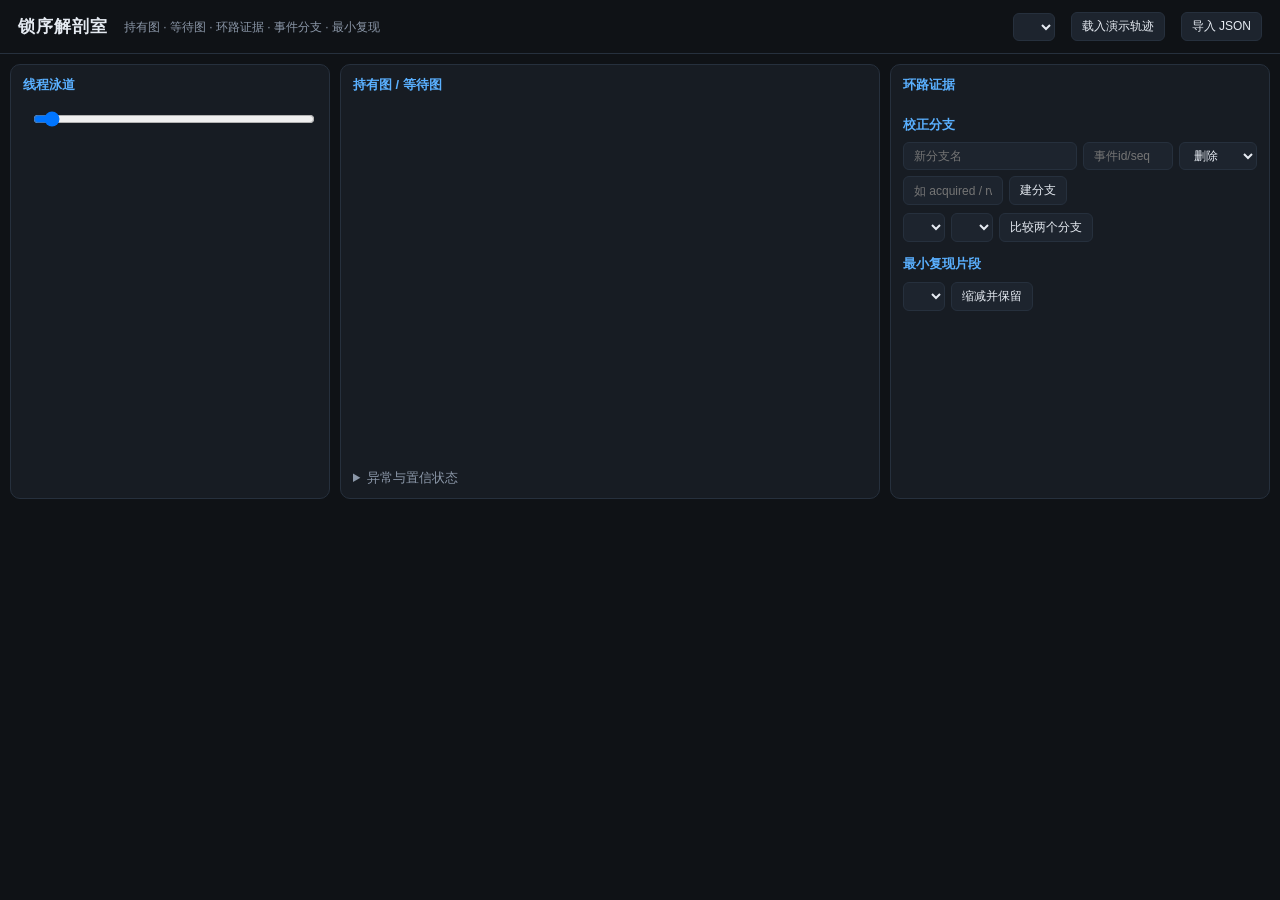
==== static/index.html @ 54370193 "pwgsb 1181 run A: product snapshot (session 01a0c730-931a-7693-b771-e87a250901e9)" ====
<!doctype html>
<html lang="zh-CN">
<head>
<meta charset="utf-8" />
<meta name="viewport" content="width=device-width, initial-scale=1" />
<title>锁序解剖室</title>
<style>
  :root {
    --bg:#0f1216; --panel:#171c23; --ink:#e6ebf2; --muted:#8b97a8;
    --accent:#5ab0ff; --hold:#3fb27f; --wait:#e0a13a; --bad:#ef6a6a;
    --line:#26303d;
  }
  * { box-sizing:border-box; }
  body { margin:0; background:var(--bg); color:var(--ink);
    font:13px/1.5 -apple-system,"PingFang SC","Microsoft YaHei",sans-serif; }
  header { padding:12px 18px; border-bottom:1px solid var(--line);
    display:flex; align-items:center; gap:16px; flex-wrap:wrap; }
  header h1 { font-size:17px; margin:0; letter-spacing:1px; }
  header .sub { color:var(--muted); font-size:12px; }
  button, select, input { background:#1d242e; color:var(--ink);
    border:1px solid var(--line); border-radius:6px; padding:5px 10px;
    font-size:12px; cursor:pointer; }
  button:hover { border-color:var(--accent); }
  .layout { display:grid; grid-template-columns: 320px 1fr 380px;
    gap:10px; padding:10px; }
  .panel { background:var(--panel); border:1px solid var(--line);
    border-radius:10px; padding:10px 12px; }
  .panel h2 { font-size:13px; margin:0 0 8px; color:var(--accent); }
  #sliderRow { display:flex; gap:8px; align-items:center; margin:6px 0 10px; }
  #timeSlider { flex:1; }
  #graph { min-height:320px; }
  svg text { fill:var(--ink); font-size:11px; }
  .lane { border-bottom:1px dashed var(--line); padding:4px 0; }
  .lane .tid { color:var(--muted); font-weight:600; margin-bottom:3px; }
  .ev { display:inline-block; padding:1px 6px; margin:1px 2px;
    border-radius:4px; font-size:11px; border:1px solid var(--line);
    background:#10151c; }
  .ev.request { border-color:var(--wait); color:var(--wait); }
  .ev.acquired { border-color:var(--hold); color:var(--hold); }
  .ev.release { border-color:#6c7d92; color:#9fb0c3; }
  .ev.cond_wait, .ev.cond_notify, .ev.cond_notify_all { border-color:#b07df0; color:#c49bf5; }
  .ev.timeout { border-color:var(--bad); color:var(--bad); }
  .ev.late::after { content:" ⚠"; color:var(--bad); }
  .cycle { border:1px solid var(--bad); border-radius:8px; padding:8px;
    margin-bottom:8px; background:#221416; }
  .cycle .sig { color:var(--bad); font-weight:700; }
  .step { margin:4px 0; padding-left:8px; border-left:2px solid var(--line); }
  .stack { font-family:ui-monospace,monospace; color:var(--muted);
    font-size:11px; white-space:pre-wrap; }
  .anom { color:var(--wait); font-size:11px; margin:2px 0; }
  .conf-high { color:var(--hold); } .conf-tentative { color:var(--wait); }
  .row { display:flex; gap:6px; flex-wrap:wrap; margin-bottom:8px; }
  details summary { cursor:pointer; color:var(--muted); }
  #compareOut { font-size:11px; }
  .scroll { max-height:42vh; overflow:auto; }
</style>
</head>
<body>
<header>
  <h1>锁序解剖室</h1>
  <span class="sub">持有图 · 等待图 · 环路证据 · 事件分支 · 最小复现</span>
  <span style="flex:1"></span>
  <select id="branchSel"></select>
  <button onclick="loadSample()">载入演示轨迹</button>
  <button onclick="openImport()">导入 JSON</button>
  <input id="fileInput" type="file" accept=".json,application/json" style="display:none" />
</header>

<div class="layout">
  <div class="panel">
    <h2>线程泳道</h2>
    <div id="sliderRow">
      <span id="timeLabel" class="sub"></span>
      <input id="timeSlider" type="range" min="0" max="0" value="0" />
    </div>
    <div id="lanes" class="scroll"></div>
  </div>

  <div class="panel">
    <h2>持有图 / 等待图
      <span id="confBadge" style="float:right"></span>
    </h2>
    <div id="graph"><svg id="graphSvg" width="100%" height="360"></svg></div>
    <details><summary>异常与置信状态</summary><div id="anoms"></div></details>
  </div>

  <div class="panel">
    <h2>环路证据</h2>
    <div id="cycles" class="scroll"></div>
    <h2 style="margin-top:12px">校正分支</h2>
    <div class="row">
      <input id="branchName" placeholder="新分支名" style="flex:1;min-width:90px" />
      <input id="corrTarget" placeholder="事件id/seq" style="width:90px" />
      <select id="corrType">
        <option value="remove">删除</option>
        <option value="update">改类型</option>
        <option value="declare">锁声明</option>
      </select>
      <input id="corrValue" placeholder="如 acquired / rwlock" style="width:100px" />
      <button onclick="createBranch()">建分支</button>
    </div>
    <div class="row">
      <select id="cmpA"></select><select id="cmpB"></select>
      <button onclick="compareBranches()">比较两个分支</button>
    </div>
    <div id="compareOut"></div>
    <h2 style="margin-top:12px">最小复现片段</h2>
    <div class="row">
      <select id="cyclePick"></select>
      <button onclick="minimizeTrace()">缩减并保留</button>
    </div>
    <div id="minOut" class="scroll"></div>
  </div>
</div>

<script src="/static/app.js"></script>
</body>
</html>
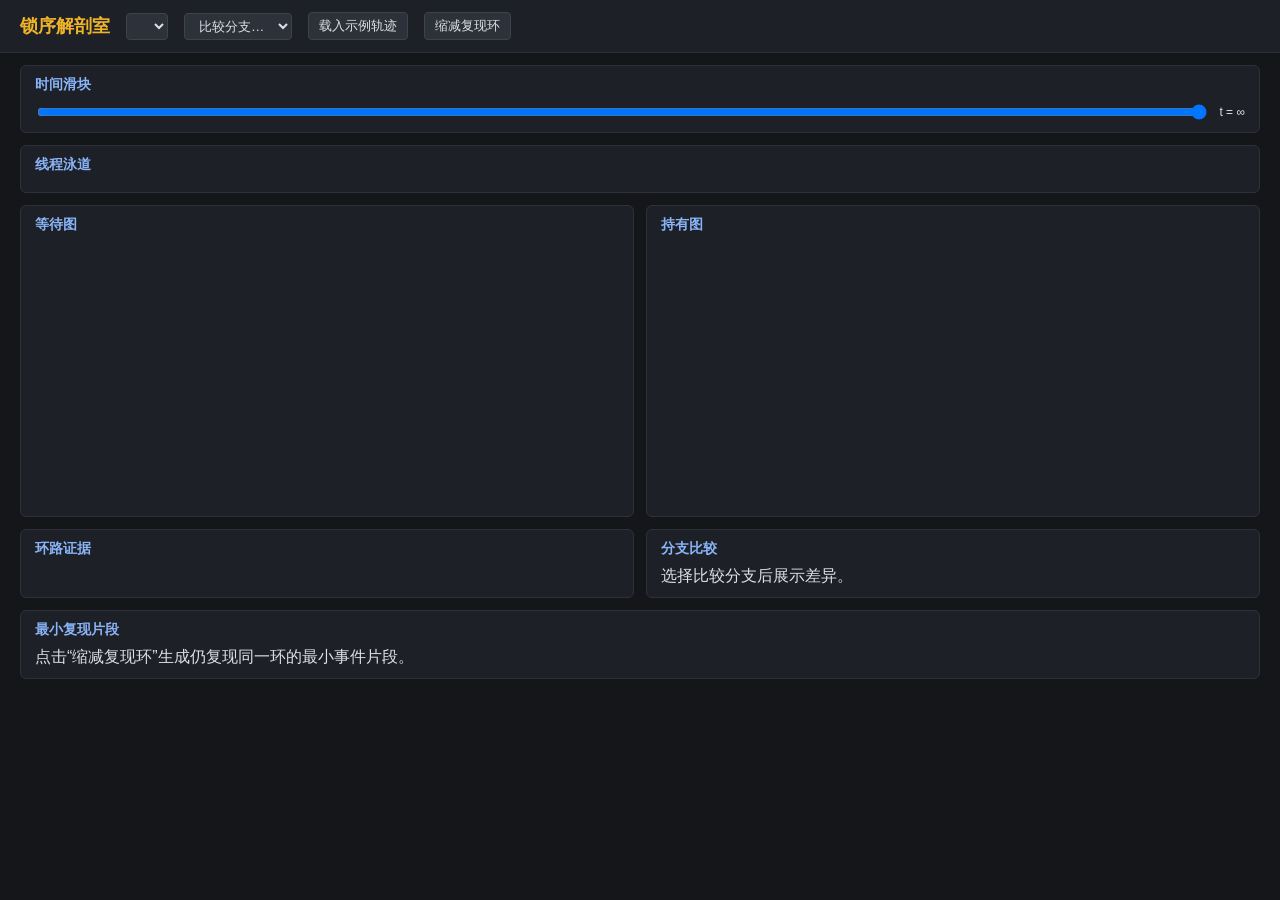
==== commit e42c1496: "pwgsb 1181 run A: product snapshot (session 01a0c7ba-c1b1-74b1-b93b-ea606ae6d05a)" ====
--- a/static/index.html
+++ b/static/index.html
@@ -1,118 +1,246 @@
-<!doctype html>
-<html lang="zh-CN">
+<!DOCTYPE html>
+<html lang="zh">
 <head>
-<meta charset="utf-8" />
-<meta name="viewport" content="width=device-width, initial-scale=1" />
+<meta charset="utf-8">
 <title>锁序解剖室</title>
 <style>
-  :root {
-    --bg:#0f1216; --panel:#171c23; --ink:#e6ebf2; --muted:#8b97a8;
-    --accent:#5ab0ff; --hold:#3fb27f; --wait:#e0a13a; --bad:#ef6a6a;
-    --line:#26303d;
-  }
-  * { box-sizing:border-box; }
-  body { margin:0; background:var(--bg); color:var(--ink);
-    font:13px/1.5 -apple-system,"PingFang SC","Microsoft YaHei",sans-serif; }
-  header { padding:12px 18px; border-bottom:1px solid var(--line);
-    display:flex; align-items:center; gap:16px; flex-wrap:wrap; }
-  header h1 { font-size:17px; margin:0; letter-spacing:1px; }
-  header .sub { color:var(--muted); font-size:12px; }
-  button, select, input { background:#1d242e; color:var(--ink);
-    border:1px solid var(--line); border-radius:6px; padding:5px 10px;
-    font-size:12px; cursor:pointer; }
-  button:hover { border-color:var(--accent); }
-  .layout { display:grid; grid-template-columns: 320px 1fr 380px;
-    gap:10px; padding:10px; }
-  .panel { background:var(--panel); border:1px solid var(--line);
-    border-radius:10px; padding:10px 12px; }
-  .panel h2 { font-size:13px; margin:0 0 8px; color:var(--accent); }
-  #sliderRow { display:flex; gap:8px; align-items:center; margin:6px 0 10px; }
-  #timeSlider { flex:1; }
-  #graph { min-height:320px; }
-  svg text { fill:var(--ink); font-size:11px; }
-  .lane { border-bottom:1px dashed var(--line); padding:4px 0; }
-  .lane .tid { color:var(--muted); font-weight:600; margin-bottom:3px; }
-  .ev { display:inline-block; padding:1px 6px; margin:1px 2px;
-    border-radius:4px; font-size:11px; border:1px solid var(--line);
-    background:#10151c; }
-  .ev.request { border-color:var(--wait); color:var(--wait); }
-  .ev.acquired { border-color:var(--hold); color:var(--hold); }
-  .ev.release { border-color:#6c7d92; color:#9fb0c3; }
-  .ev.cond_wait, .ev.cond_notify, .ev.cond_notify_all { border-color:#b07df0; color:#c49bf5; }
-  .ev.timeout { border-color:var(--bad); color:var(--bad); }
-  .ev.late::after { content:" ⚠"; color:var(--bad); }
-  .cycle { border:1px solid var(--bad); border-radius:8px; padding:8px;
-    margin-bottom:8px; background:#221416; }
-  .cycle .sig { color:var(--bad); font-weight:700; }
-  .step { margin:4px 0; padding-left:8px; border-left:2px solid var(--line); }
-  .stack { font-family:ui-monospace,monospace; color:var(--muted);
-    font-size:11px; white-space:pre-wrap; }
-  .anom { color:var(--wait); font-size:11px; margin:2px 0; }
-  .conf-high { color:var(--hold); } .conf-tentative { color:var(--wait); }
-  .row { display:flex; gap:6px; flex-wrap:wrap; margin-bottom:8px; }
-  details summary { cursor:pointer; color:var(--muted); }
-  #compareOut { font-size:11px; }
-  .scroll { max-height:42vh; overflow:auto; }
+  body { font-family: -apple-system, "PingFang SC", sans-serif; margin: 0; background: #14161a; color: #dde1e6; }
+  header { padding: 12px 20px; background: #1d2127; border-bottom: 1px solid #2c313a; display: flex; align-items: center; gap: 16px; }
+  header h1 { font-size: 18px; margin: 0; color: #f0b429; }
+  header button, header select { background: #2c313a; color: #dde1e6; border: 1px solid #3d434d; border-radius: 4px; padding: 4px 10px; cursor: pointer; }
+  main { display: grid; grid-template-columns: 1fr 1fr; gap: 12px; padding: 12px 20px; }
+  section { background: #1d2127; border: 1px solid #2c313a; border-radius: 6px; padding: 10px 14px; }
+  section h2 { font-size: 14px; margin: 0 0 8px; color: #8ab4f8; }
+  .wide { grid-column: 1 / 3; }
+  .lane { display: flex; align-items: center; gap: 6px; margin: 3px 0; }
+  .lane .name { width: 44px; font-size: 12px; color: #9aa0a6; flex: none; }
+  .lane .track { display: flex; gap: 3px; flex-wrap: wrap; }
+  .ev { font-size: 10px; padding: 1px 5px; border-radius: 3px; background: #2c313a; cursor: default; }
+  .ev.acquire_success { background: #1e4620; } .ev.acquire_request { background: #4a3a12; }
+  .ev.release { background: #333; } .ev.cond_wait_start, .ev.cond_wait_end { background: #3b2a4d; }
+  .ev.notify, .ev.notify_all { background: #123a4a; } .ev.thread_end { background: #4d1f1f; }
+  .edge-row, .cycle-card { font-size: 12px; padding: 5px 8px; margin: 4px 0; background: #23272e; border-radius: 4px; cursor: pointer; }
+  .edge-row.uncertain, .cycle-card.uncertain { border-left: 3px solid #f0b429; }
+  .cycle-card { border-left: 3px solid #e5534b; cursor: default; }
+  .cycle-card pre { font-size: 11px; color: #9aa0a6; white-space: pre-wrap; margin: 4px 0 0; }
+  #sliderRow { display: flex; align-items: center; gap: 10px; font-size: 12px; }
+  #timeSlider { flex: 1; }
+  table { border-collapse: collapse; font-size: 12px; width: 100%; }
+  td, th { border: 1px solid #2c313a; padding: 3px 8px; text-align: left; }
+  .tag { font-size: 10px; padding: 0 4px; border-radius: 3px; background: #4a3a12; margin-left: 4px; }
 </style>
 </head>
 <body>
 <header>
   <h1>锁序解剖室</h1>
-  <span class="sub">持有图 · 等待图 · 环路证据 · 事件分支 · 最小复现</span>
-  <span style="flex:1"></span>
   <select id="branchSel"></select>
-  <button onclick="loadSample()">载入演示轨迹</button>
-  <button onclick="openImport()">导入 JSON</button>
-  <input id="fileInput" type="file" accept=".json,application/json" style="display:none" />
+  <select id="branchSelB"><option value="">比较分支…</option></select>
+  <button id="demoBtn">载入示例轨迹</button>
+  <button id="minBtn">缩减复现环</button>
+  <span id="status" style="font-size:12px;color:#9aa0a6"></span>
 </header>
-
-<div class="layout">
-  <div class="panel">
+<main>
+  <section class="wide">
+    <h2>时间滑块</h2>
+    <div id="sliderRow">
+      <input type="range" id="timeSlider" min="0" max="100" value="100">
+      <span id="timeLabel">t = ∞</span>
+    </div>
+  </section>
+  <section class="wide">
     <h2>线程泳道</h2>
-    <div id="sliderRow">
-      <span id="timeLabel" class="sub"></span>
-      <input id="timeSlider" type="range" min="0" max="0" value="0" />
-    </div>
-    <div id="lanes" class="scroll"></div>
-  </div>
-
-  <div class="panel">
-    <h2>持有图 / 等待图
-      <span id="confBadge" style="float:right"></span>
-    </h2>
-    <div id="graph"><svg id="graphSvg" width="100%" height="360"></svg></div>
-    <details><summary>异常与置信状态</summary><div id="anoms"></div></details>
-  </div>
-
-  <div class="panel">
+    <div id="lanes"></div>
+  </section>
+  <section>
+    <h2>等待图</h2>
+    <svg id="waitGraph" width="100%" height="260"></svg>
+    <div id="edgeList"></div>
+  </section>
+  <section>
+    <h2>持有图</h2>
+    <div id="holdList"></div>
+  </section>
+  <section>
     <h2>环路证据</h2>
-    <div id="cycles" class="scroll"></div>
-    <h2 style="margin-top:12px">校正分支</h2>
-    <div class="row">
-      <input id="branchName" placeholder="新分支名" style="flex:1;min-width:90px" />
-      <input id="corrTarget" placeholder="事件id/seq" style="width:90px" />
-      <select id="corrType">
-        <option value="remove">删除</option>
-        <option value="update">改类型</option>
-        <option value="declare">锁声明</option>
-      </select>
-      <input id="corrValue" placeholder="如 acquired / rwlock" style="width:100px" />
-      <button onclick="createBranch()">建分支</button>
-    </div>
-    <div class="row">
-      <select id="cmpA"></select><select id="cmpB"></select>
-      <button onclick="compareBranches()">比较两个分支</button>
-    </div>
-    <div id="compareOut"></div>
-    <h2 style="margin-top:12px">最小复现片段</h2>
-    <div class="row">
-      <select id="cyclePick"></select>
-      <button onclick="minimizeTrace()">缩减并保留</button>
-    </div>
-    <div id="minOut" class="scroll"></div>
-  </div>
-</div>
-
-<script src="/static/app.js"></script>
+    <div id="cycles"></div>
+  </section>
+  <section>
+    <h2>分支比较</h2>
+    <div id="compare">选择比较分支后展示差异。</div>
+  </section>
+  <section class="wide">
+    <h2>最小复现片段</h2>
+    <div id="minOut">点击“缩减复现环”生成仍复现同一环的最小事件片段。</div>
+  </section>
+</main>
+<script>
+let tMin = 0, tMax = 0, currentBranch = 0, lastEvents = [];
+const $ = id => document.getElementById(id);
+
+async function api(path, opts) {
+  const r = await fetch(path, opts);
+  return r.json();
+}
+
+function curT() {
+  const v = +$('timeSlider').value;
+  return v >= 100 ? Infinity : tMin + (tMax - tMin) * v / 100;
+}
+
+async function loadBranches() {
+  const d = await api('/api/branches');
+  for (const sel of [$('branchSel'), $('branchSelB')]) {
+    const keep = sel.value;
+    sel.innerHTML = sel.id === 'branchSelB' ? '<option value="">比较分支…</option>' : '';
+    for (const b of d.branches) {
+      const o = document.createElement('option');
+      o.value = b.id; o.textContent = '分支 ' + b.id + (b.note ? ' (' + b.note + ')' : '');
+      sel.appendChild(o);
+    }
+    sel.value = keep || (sel.id === 'branchSel' ? currentBranch : '');
+  }
+}
+
+async function loadTimeline() {
+  const d = await api('/api/timeline?branch=' + currentBranch);
+  lastEvents = d.events;
+  tMin = d.t_min; tMax = d.t_max;
+  const lanes = $('lanes');
+  lanes.innerHTML = '';
+  for (const th of d.threads) {
+    const row = document.createElement('div');
+    row.className = 'lane';
+    row.innerHTML = '<span class="name">' + th + '</span>';
+    const track = document.createElement('div');
+    track.className = 'track';
+    for (const e of d.events.filter(x => x.thread === th)) {
+      const c = document.createElement('span');
+      c.className = 'ev ' + e.type;
+      c.textContent = '#' + e.id + ' ' + e.type.replace('acquire_', '').replace('thread_', '') + (e.lock ? ' ' + e.lock : '');
+      c.title = JSON.stringify(e);
+      track.appendChild(c);
+    }
+    row.appendChild(track);
+    lanes.appendChild(row);
+  }
+}
+
+async function loadGraph() {
+  const t = curT();
+  $('timeLabel').textContent = t === Infinity ? 't = ∞' : 't = ' + t.toFixed(1);
+  const g = await api('/api/graph?branch=' + currentBranch + '&t=' + t);
+  const holds = $('holdList');
+  holds.innerHTML = g.holds.length ? '' : '无持有。';
+  for (const h of g.holds) {
+    const d = document.createElement('div');
+    d.className = 'edge-row' + (h.confidence === 'uncertain' ? ' uncertain' : '');
+    d.innerHTML = h.thread + ' 持有 ' + h.lock + ' (' + h.mode + '×' + h.depth + ', 事件#' + h.acquired_event + ')'
+      + (h.leaked ? '<span class="tag">缺release</span>' : '')
+      + (h.confidence === 'uncertain' ? '<span class="tag">不确定</span>' : '');
+    holds.appendChild(d);
+  }
+  const el = $('edgeList');
+  el.innerHTML = g.edges.length ? '' : '无等待边。';
+  for (const e of g.edges) {
+    const d = document.createElement('div');
+    d.className = 'edge-row' + (e.confidence === 'uncertain' ? ' uncertain' : '');
+    d.textContent = e.from + ' → ' + e.to + ' 等待 ' + e.lock + ' (' + e.wait_kind + ', 请求#' + e.wait_event + ' / 持有#' + e.hold_event + ')';
+    el.appendChild(d);
+  }
+  drawGraph(g.edges);
+  const c = await api('/api/cycles?branch=' + currentBranch + '&t=' + t);
+  const cyc = $('cycles');
+  cyc.innerHTML = c.cycles.length ? '' : '未检测到环。';
+  c.cycles.forEach((cy, i) => {
+    const d = document.createElement('div');
+    d.className = 'cycle-card';
+    let txt = '环 #' + i + '：线程 ' + cy.threads.join(' → ') + ' → ' + cy.threads[0] + '；锁 ' + cy.locks.join(', ');
+    txt += '\n' + cy.edges.map(e =>
+      e.waiter + ' 等待 ' + e.lock + ' (请求事件#' + e.wait_event + ')，被 ' + e.holder +
+      ' 持有 (事件#' + e.hold_event + '；持有栈 ' + e.held_stack.map(h => h.lock + '#' + h.event).join(', ') + ')'
+    ).join('\n');
+    d.innerHTML = '<b>死锁环</b><pre>' + txt + '</pre>';
+    cyc.appendChild(d);
+  });
+}
+
+function drawGraph(edges) {
+  const svg = $('waitGraph');
+  svg.innerHTML = '';
+  const nodes = [...new Set(edges.flatMap(e => [e.from, e.to]))];
+  const cx = 200, cy = 120, r = 90;
+  const pos = {};
+  nodes.forEach((n, i) => {
+    const a = 2 * Math.PI * i / nodes.length - Math.PI / 2;
+    pos[n] = [cx + r * Math.cos(a), cy + r * Math.sin(a)];
+  });
+  const ns = 'http://www.w3.org/2000/svg';
+  for (const e of edges) {
+    const [x1, y1] = pos[e.from], [x2, y2] = pos[e.to];
+    const line = document.createElementNS(ns, 'line');
+    line.setAttribute('x1', x1); line.setAttribute('y1', y1);
+    line.setAttribute('x2', x2); line.setAttribute('y2', y2);
+    line.setAttribute('stroke', e.confidence === 'uncertain' ? '#f0b429' : '#e5534b');
+    line.setAttribute('stroke-width', '2'); line.setAttribute('marker-end', 'url(#arr)');
+    svg.appendChild(line);
+    const t = document.createElementNS(ns, 'text');
+    t.setAttribute('x', (x1 + x2) / 2); t.setAttribute('y', (y1 + y2) / 2 - 4);
+    t.setAttribute('fill', '#9aa0a6'); t.setAttribute('font-size', '10');
+    t.textContent = e.lock + ' #' + e.wait_event;
+    svg.appendChild(t);
+  }
+  for (const n of nodes) {
+    const [x, y] = pos[n];
+    const c = document.createElementNS(ns, 'circle');
+    c.setAttribute('cx', x); c.setAttribute('cy', y); c.setAttribute('r', '16');
+    c.setAttribute('fill', '#2c313a'); c.setAttribute('stroke', '#8ab4f8');
+    svg.appendChild(c);
+    const t = document.createElementNS(ns, 'text');
+    t.setAttribute('x', x); t.setAttribute('y', y + 4);
+    t.setAttribute('fill', '#dde1e6'); t.setAttribute('font-size', '11');
+    t.setAttribute('text-anchor', 'middle');
+    t.textContent = n;
+    svg.appendChild(t);
+  }
+}
+
+async function loadCompare() {
+  const b = $('branchSelB').value;
+  if (b === '') { $('compare').textContent = '选择比较分支后展示差异。'; return; }
+  const t = curT();
+  const d = await api('/api/compare?a=' + currentBranch + '&b=' + b + '&t=' + t);
+  $('compare').innerHTML =
+    '<div class="edge-row">分支 ' + d.a.branch + '：' + d.a.cycles.length + ' 个环</div>' +
+    '<div class="edge-row">分支 ' + d.b.branch + '：' + d.b.cycles.length + ' 个环</div>' +
+    '<div class="edge-row">仅 ' + d.a.branch + '：' + (d.only_a.length ? JSON.stringify(d.only_a) : '无') + '</div>' +
+    '<div class="edge-row">仅 ' + d.b.branch + '：' + (d.only_b.length ? JSON.stringify(d.only_b) : '无') + '</div>';
+}
+
+async function refreshAll() {
+  await loadBranches();
+  await loadTimeline();
+  await loadGraph();
+  await loadCompare();
+}
+
+$('demoBtn').onclick = async () => { await api('/api/demo', {method: 'POST'}); await refreshAll(); };
+$('branchSel').onchange = e => { currentBranch = +e.target.value; refreshAll(); };
+$('branchSelB').onchange = loadCompare;
+$('timeSlider').oninput = loadGraph;
+$('minBtn').onclick = async () => {
+  const t = curT();
+  const d = await api('/api/minimize', {
+    method: 'POST', headers: {'Content-Type': 'application/json'},
+    body: JSON.stringify({branch: currentBranch, t: t === Infinity ? 1e18 : t, cycle_index: 0})
+  });
+  if (d.ok) {
+    $('minOut').innerHTML = '从 ' + d.original_count + ' 个事件缩减到 ' + d.count + ' 个：<br>' +
+      d.events.map(e => '<span class="ev ' + e.type + '">#' + e.id + ' ' + (e.thread||'') + ' ' + e.type + (e.lock ? ' ' + e.lock : '') + '</span>').join(' ');
+  } else {
+    $('minOut').textContent = '当前时点没有可缩减的环。';
+  }
+};
+refreshAll();
+</script>
 </body>
 </html>
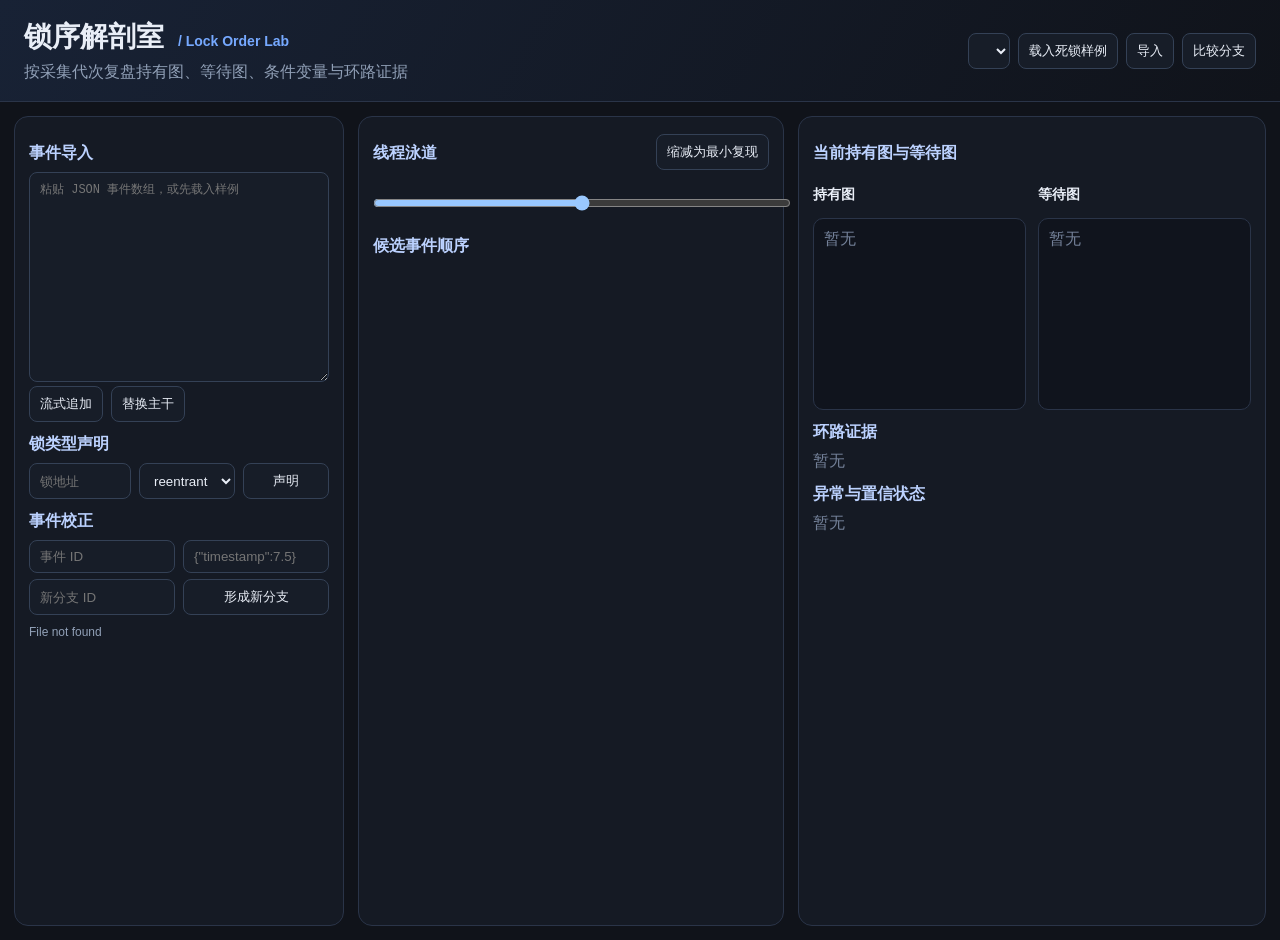
==== commit b588ed22: "pwgsb 1181 run B: product snapshot (session 01a0cb75-db01-7993-9731-b86d39196ae4)" ====
--- a/static/index.html
+++ b/static/index.html
@@ -1,246 +1,93 @@
-<!DOCTYPE html>
-<html lang="zh">
+<!doctype html>
+<html lang="zh-CN">
 <head>
-<meta charset="utf-8">
-<title>锁序解剖室</title>
-<style>
-  body { font-family: -apple-system, "PingFang SC", sans-serif; margin: 0; background: #14161a; color: #dde1e6; }
-  header { padding: 12px 20px; background: #1d2127; border-bottom: 1px solid #2c313a; display: flex; align-items: center; gap: 16px; }
-  header h1 { font-size: 18px; margin: 0; color: #f0b429; }
-  header button, header select { background: #2c313a; color: #dde1e6; border: 1px solid #3d434d; border-radius: 4px; padding: 4px 10px; cursor: pointer; }
-  main { display: grid; grid-template-columns: 1fr 1fr; gap: 12px; padding: 12px 20px; }
-  section { background: #1d2127; border: 1px solid #2c313a; border-radius: 6px; padding: 10px 14px; }
-  section h2 { font-size: 14px; margin: 0 0 8px; color: #8ab4f8; }
-  .wide { grid-column: 1 / 3; }
-  .lane { display: flex; align-items: center; gap: 6px; margin: 3px 0; }
-  .lane .name { width: 44px; font-size: 12px; color: #9aa0a6; flex: none; }
-  .lane .track { display: flex; gap: 3px; flex-wrap: wrap; }
-  .ev { font-size: 10px; padding: 1px 5px; border-radius: 3px; background: #2c313a; cursor: default; }
-  .ev.acquire_success { background: #1e4620; } .ev.acquire_request { background: #4a3a12; }
-  .ev.release { background: #333; } .ev.cond_wait_start, .ev.cond_wait_end { background: #3b2a4d; }
-  .ev.notify, .ev.notify_all { background: #123a4a; } .ev.thread_end { background: #4d1f1f; }
-  .edge-row, .cycle-card { font-size: 12px; padding: 5px 8px; margin: 4px 0; background: #23272e; border-radius: 4px; cursor: pointer; }
-  .edge-row.uncertain, .cycle-card.uncertain { border-left: 3px solid #f0b429; }
-  .cycle-card { border-left: 3px solid #e5534b; cursor: default; }
-  .cycle-card pre { font-size: 11px; color: #9aa0a6; white-space: pre-wrap; margin: 4px 0 0; }
-  #sliderRow { display: flex; align-items: center; gap: 10px; font-size: 12px; }
-  #timeSlider { flex: 1; }
-  table { border-collapse: collapse; font-size: 12px; width: 100%; }
-  td, th { border: 1px solid #2c313a; padding: 3px 8px; text-align: left; }
-  .tag { font-size: 10px; padding: 0 4px; border-radius: 3px; background: #4a3a12; margin-left: 4px; }
-</style>
+  <meta charset="utf-8">
+  <meta name="viewport" content="width=device-width, initial-scale=1">
+  <title>锁序解剖室</title>
+  <link rel="stylesheet" href="/static/app.css">
 </head>
 <body>
-<header>
-  <h1>锁序解剖室</h1>
-  <select id="branchSel"></select>
-  <select id="branchSelB"><option value="">比较分支…</option></select>
-  <button id="demoBtn">载入示例轨迹</button>
-  <button id="minBtn">缩减复现环</button>
-  <span id="status" style="font-size:12px;color:#9aa0a6"></span>
-</header>
-<main>
-  <section class="wide">
-    <h2>时间滑块</h2>
-    <div id="sliderRow">
-      <input type="range" id="timeSlider" min="0" max="100" value="100">
-      <span id="timeLabel">t = ∞</span>
+  <header class="topbar">
+    <div>
+      <h1>锁序解剖室</h1>
+      <p>按采集代次复盘持有图、等待图、条件变量与环路证据</p>
     </div>
-  </section>
-  <section class="wide">
-    <h2>线程泳道</h2>
-    <div id="lanes"></div>
-  </section>
-  <section>
-    <h2>等待图</h2>
-    <svg id="waitGraph" width="100%" height="260"></svg>
-    <div id="edgeList"></div>
-  </section>
-  <section>
-    <h2>持有图</h2>
-    <div id="holdList"></div>
-  </section>
-  <section>
-    <h2>环路证据</h2>
-    <div id="cycles"></div>
-  </section>
-  <section>
+    <div class="toolbar">
+      <select id="branchSelect"></select>
+      <button id="loadSample">载入死锁样例</button>
+      <button id="importEvents">导入</button>
+      <button id="compareBtn">比较分支</button>
+    </div>
+  </header>
+
+  <main class="layout">
+    <section class="panel input-panel">
+      <h2>事件导入</h2>
+      <textarea id="eventInput" spellcheck="false" placeholder="粘贴 JSON 事件数组，或先载入样例"></textarea>
+      <div class="row">
+        <button id="appendInput">流式追加</button>
+        <button id="replaceInput">替换主干</button>
+      </div>
+      <h2>锁类型声明</h2>
+      <div class="grid3">
+        <input id="typeLock" placeholder="锁地址">
+        <select id="typeKind">
+          <option>reentrant</option>
+          <option>mutex</option>
+          <option>rwlock</option>
+        </select>
+        <button id="declareType">声明</button>
+      </div>
+      <h2>事件校正</h2>
+      <div class="grid2">
+        <input id="correctId" placeholder="事件 ID">
+        <input id="correctPatch" placeholder='{"timestamp":7.5}'>
+      </div>
+      <div class="grid2">
+        <input id="correctBranch" placeholder="新分支 ID">
+        <button id="correctBtn">形成新分支</button>
+      </div>
+      <div id="status" class="status"></div>
+    </section>
+
+    <section class="panel timeline-panel">
+      <div class="section-title">
+        <h2>线程泳道</h2>
+        <div><span id="confidence"></span> <button id="reduceBtn">缩减为最小复现</button></div>
+      </div>
+      <input id="timeSlider" type="range" min="0" step="1">
+      <div id="timeLabel"></div>
+      <div id="swimlanes"></div>
+      <h2>候选事件顺序</h2>
+      <div id="eventList" class="event-list"></div>
+    </section>
+
+    <section class="panel graph-panel">
+      <h2>当前持有图与等待图</h2>
+      <div class="graph-grid">
+        <div>
+          <h3>持有图</h3>
+          <div id="holdGraph" class="graph"></div>
+        </div>
+        <div>
+          <h3>等待图</h3>
+          <div id="waitGraph" class="graph"></div>
+        </div>
+      </div>
+      <h2>环路证据</h2>
+      <div id="cycles" class="cycles"></div>
+      <h2>异常与置信状态</h2>
+      <div id="anomalies" class="anomalies"></div>
+    </section>
+  </main>
+
+  <dialog id="compareDialog">
     <h2>分支比较</h2>
-    <div id="compare">选择比较分支后展示差异。</div>
-  </section>
-  <section class="wide">
-    <h2>最小复现片段</h2>
-    <div id="minOut">点击“缩减复现环”生成仍复现同一环的最小事件片段。</div>
-  </section>
-</main>
-<script>
-let tMin = 0, tMax = 0, currentBranch = 0, lastEvents = [];
-const $ = id => document.getElementById(id);
+    <select id="compareSelect"></select>
+    <pre id="compareOutput"></pre>
+    <button id="closeCompare">关闭</button>
+  </dialog>
 
-async function api(path, opts) {
-  const r = await fetch(path, opts);
-  return r.json();
-}
-
-function curT() {
-  const v = +$('timeSlider').value;
-  return v >= 100 ? Infinity : tMin + (tMax - tMin) * v / 100;
-}
-
-async function loadBranches() {
-  const d = await api('/api/branches');
-  for (const sel of [$('branchSel'), $('branchSelB')]) {
-    const keep = sel.value;
-    sel.innerHTML = sel.id === 'branchSelB' ? '<option value="">比较分支…</option>' : '';
-    for (const b of d.branches) {
-      const o = document.createElement('option');
-      o.value = b.id; o.textContent = '分支 ' + b.id + (b.note ? ' (' + b.note + ')' : '');
-      sel.appendChild(o);
-    }
-    sel.value = keep || (sel.id === 'branchSel' ? currentBranch : '');
-  }
-}
-
-async function loadTimeline() {
-  const d = await api('/api/timeline?branch=' + currentBranch);
-  lastEvents = d.events;
-  tMin = d.t_min; tMax = d.t_max;
-  const lanes = $('lanes');
-  lanes.innerHTML = '';
-  for (const th of d.threads) {
-    const row = document.createElement('div');
-    row.className = 'lane';
-    row.innerHTML = '<span class="name">' + th + '</span>';
-    const track = document.createElement('div');
-    track.className = 'track';
-    for (const e of d.events.filter(x => x.thread === th)) {
-      const c = document.createElement('span');
-      c.className = 'ev ' + e.type;
-      c.textContent = '#' + e.id + ' ' + e.type.replace('acquire_', '').replace('thread_', '') + (e.lock ? ' ' + e.lock : '');
-      c.title = JSON.stringify(e);
-      track.appendChild(c);
-    }
-    row.appendChild(track);
-    lanes.appendChild(row);
-  }
-}
-
-async function loadGraph() {
-  const t = curT();
-  $('timeLabel').textContent = t === Infinity ? 't = ∞' : 't = ' + t.toFixed(1);
-  const g = await api('/api/graph?branch=' + currentBranch + '&t=' + t);
-  const holds = $('holdList');
-  holds.innerHTML = g.holds.length ? '' : '无持有。';
-  for (const h of g.holds) {
-    const d = document.createElement('div');
-    d.className = 'edge-row' + (h.confidence === 'uncertain' ? ' uncertain' : '');
-    d.innerHTML = h.thread + ' 持有 ' + h.lock + ' (' + h.mode + '×' + h.depth + ', 事件#' + h.acquired_event + ')'
-      + (h.leaked ? '<span class="tag">缺release</span>' : '')
-      + (h.confidence === 'uncertain' ? '<span class="tag">不确定</span>' : '');
-    holds.appendChild(d);
-  }
-  const el = $('edgeList');
-  el.innerHTML = g.edges.length ? '' : '无等待边。';
-  for (const e of g.edges) {
-    const d = document.createElement('div');
-    d.className = 'edge-row' + (e.confidence === 'uncertain' ? ' uncertain' : '');
-    d.textContent = e.from + ' → ' + e.to + ' 等待 ' + e.lock + ' (' + e.wait_kind + ', 请求#' + e.wait_event + ' / 持有#' + e.hold_event + ')';
-    el.appendChild(d);
-  }
-  drawGraph(g.edges);
-  const c = await api('/api/cycles?branch=' + currentBranch + '&t=' + t);
-  const cyc = $('cycles');
-  cyc.innerHTML = c.cycles.length ? '' : '未检测到环。';
-  c.cycles.forEach((cy, i) => {
-    const d = document.createElement('div');
-    d.className = 'cycle-card';
-    let txt = '环 #' + i + '：线程 ' + cy.threads.join(' → ') + ' → ' + cy.threads[0] + '；锁 ' + cy.locks.join(', ');
-    txt += '\n' + cy.edges.map(e =>
-      e.waiter + ' 等待 ' + e.lock + ' (请求事件#' + e.wait_event + ')，被 ' + e.holder +
-      ' 持有 (事件#' + e.hold_event + '；持有栈 ' + e.held_stack.map(h => h.lock + '#' + h.event).join(', ') + ')'
-    ).join('\n');
-    d.innerHTML = '<b>死锁环</b><pre>' + txt + '</pre>';
-    cyc.appendChild(d);
-  });
-}
-
-function drawGraph(edges) {
-  const svg = $('waitGraph');
-  svg.innerHTML = '';
-  const nodes = [...new Set(edges.flatMap(e => [e.from, e.to]))];
-  const cx = 200, cy = 120, r = 90;
-  const pos = {};
-  nodes.forEach((n, i) => {
-    const a = 2 * Math.PI * i / nodes.length - Math.PI / 2;
-    pos[n] = [cx + r * Math.cos(a), cy + r * Math.sin(a)];
-  });
-  const ns = 'http://www.w3.org/2000/svg';
-  for (const e of edges) {
-    const [x1, y1] = pos[e.from], [x2, y2] = pos[e.to];
-    const line = document.createElementNS(ns, 'line');
-    line.setAttribute('x1', x1); line.setAttribute('y1', y1);
-    line.setAttribute('x2', x2); line.setAttribute('y2', y2);
-    line.setAttribute('stroke', e.confidence === 'uncertain' ? '#f0b429' : '#e5534b');
-    line.setAttribute('stroke-width', '2'); line.setAttribute('marker-end', 'url(#arr)');
-    svg.appendChild(line);
-    const t = document.createElementNS(ns, 'text');
-    t.setAttribute('x', (x1 + x2) / 2); t.setAttribute('y', (y1 + y2) / 2 - 4);
-    t.setAttribute('fill', '#9aa0a6'); t.setAttribute('font-size', '10');
-    t.textContent = e.lock + ' #' + e.wait_event;
-    svg.appendChild(t);
-  }
-  for (const n of nodes) {
-    const [x, y] = pos[n];
-    const c = document.createElementNS(ns, 'circle');
-    c.setAttribute('cx', x); c.setAttribute('cy', y); c.setAttribute('r', '16');
-    c.setAttribute('fill', '#2c313a'); c.setAttribute('stroke', '#8ab4f8');
-    svg.appendChild(c);
-    const t = document.createElementNS(ns, 'text');
-    t.setAttribute('x', x); t.setAttribute('y', y + 4);
-    t.setAttribute('fill', '#dde1e6'); t.setAttribute('font-size', '11');
-    t.setAttribute('text-anchor', 'middle');
-    t.textContent = n;
-    svg.appendChild(t);
-  }
-}
-
-async function loadCompare() {
-  const b = $('branchSelB').value;
-  if (b === '') { $('compare').textContent = '选择比较分支后展示差异。'; return; }
-  const t = curT();
-  const d = await api('/api/compare?a=' + currentBranch + '&b=' + b + '&t=' + t);
-  $('compare').innerHTML =
-    '<div class="edge-row">分支 ' + d.a.branch + '：' + d.a.cycles.length + ' 个环</div>' +
-    '<div class="edge-row">分支 ' + d.b.branch + '：' + d.b.cycles.length + ' 个环</div>' +
-    '<div class="edge-row">仅 ' + d.a.branch + '：' + (d.only_a.length ? JSON.stringify(d.only_a) : '无') + '</div>' +
-    '<div class="edge-row">仅 ' + d.b.branch + '：' + (d.only_b.length ? JSON.stringify(d.only_b) : '无') + '</div>';
-}
-
-async function refreshAll() {
-  await loadBranches();
-  await loadTimeline();
-  await loadGraph();
-  await loadCompare();
-}
-
-$('demoBtn').onclick = async () => { await api('/api/demo', {method: 'POST'}); await refreshAll(); };
-$('branchSel').onchange = e => { currentBranch = +e.target.value; refreshAll(); };
-$('branchSelB').onchange = loadCompare;
-$('timeSlider').oninput = loadGraph;
-$('minBtn').onclick = async () => {
-  const t = curT();
-  const d = await api('/api/minimize', {
-    method: 'POST', headers: {'Content-Type': 'application/json'},
-    body: JSON.stringify({branch: currentBranch, t: t === Infinity ? 1e18 : t, cycle_index: 0})
-  });
-  if (d.ok) {
-    $('minOut').innerHTML = '从 ' + d.original_count + ' 个事件缩减到 ' + d.count + ' 个：<br>' +
-      d.events.map(e => '<span class="ev ' + e.type + '">#' + e.id + ' ' + (e.thread||'') + ' ' + e.type + (e.lock ? ' ' + e.lock : '') + '</span>').join(' ');
-  } else {
-    $('minOut').textContent = '当前时点没有可缩减的环。';
-  }
-};
-refreshAll();
-</script>
+  <script src="/static/app.js"></script>
 </body>
 </html>
--- a/static/app.css
+++ b/static/app.css
@@ -0,0 +1,117 @@
+:root {
+  color-scheme: dark;
+  font-family: Inter, "PingFang SC", "Microsoft YaHei", sans-serif;
+  background: #10131a;
+  color: #e9eef7;
+}
+body { margin: 0; }
+.topbar {
+  display: flex;
+  justify-content: space-between;
+  align-items: center;
+  padding: 18px 24px;
+  background: linear-gradient(120deg, #182235, #10131a);
+  border-bottom: 1px solid #2a3448;
+}
+h1 { margin: 0; font-size: 28px; }
+h1::after { content: " / Lock Order Lab"; color: #76a9ff; font-size: 14px; margin-left: 10px; }
+.topbar p { margin: 6px 0 0; color: #91a0b7; }
+.toolbar, .row, .grid2, .grid3 { display: flex; gap: 8px; }
+button, select, input, textarea {
+  background: #171d28;
+  color: #e9eef7;
+  border: 1px solid #344156;
+  border-radius: 8px;
+  padding: 8px 10px;
+}
+button { cursor: pointer; }
+button:hover { border-color: #76a9ff; }
+.layout {
+  display: grid;
+  grid-template-columns: 330px 1fr 1.1fr;
+  gap: 14px;
+  padding: 14px;
+}
+.panel {
+  background: #151a24;
+  border: 1px solid #2a3448;
+  border-radius: 14px;
+  padding: 14px;
+  min-height: calc(100vh - 120px);
+}
+h2 { font-size: 16px; margin: 12px 0 8px; color: #bcd2ff; }
+h3 { font-size: 14px; }
+textarea { width: 100%; height: 210px; box-sizing: border-box; resize: vertical; font-family: ui-monospace, SFMono-Regular, Menlo, monospace; font-size: 12px; }
+input { min-width: 0; }
+.grid2 { display: grid; grid-template-columns: 1fr 1fr; margin: 6px 0; }
+.grid3 { display: grid; grid-template-columns: 1.2fr 1fr 86px; margin: 6px 0; }
+.section-title { display: flex; justify-content: space-between; align-items: center; }
+#timeSlider { width: 100%; margin: 14px 0 4px; }
+#timeLabel { color: #91a0b7; font-size: 13px; margin-bottom: 12px; }
+.lane {
+  display: grid;
+  grid-template-columns: 80px 1fr;
+  gap: 10px;
+  align-items: center;
+  margin-bottom: 10px;
+}
+.lane-title { color: #bcd2ff; font-weight: 700; }
+.lane-track {
+  position: relative;
+  height: 34px;
+  background: #10141d;
+  border: 1px solid #2a3448;
+  border-radius: 18px;
+}
+.event-chip {
+  position: absolute;
+  top: 5px;
+  transform: translateX(-50%);
+  padding: 3px 7px;
+  border-radius: 11px;
+  font-size: 11px;
+  border: 1px solid #50617d;
+  background: #222c3d;
+  white-space: nowrap;
+}
+.event-chip.request { border-color: #e0b34d; }
+.event-chip.success { border-color: #67d18a; }
+.event-chip.release { border-color: #7aa7e8; }
+.event-chip.cond { border-color: #c58bff; }
+.event-chip.end, .event-chip.start { border-color: #8794aa; }
+.event-chip.cancel { border-color: #ff7777; }
+.event-list { max-height: 180px; overflow: auto; font-size: 12px; }
+.event-row { display: grid; grid-template-columns: 70px 50px 1fr; gap: 8px; padding: 5px; border-bottom: 1px solid #242d3d; }
+.event-row.active { background: #21304a; }
+.graph-grid { display: grid; grid-template-columns: 1fr 1fr; gap: 12px; }
+.graph { min-height: 170px; border: 1px solid #2a3448; border-radius: 10px; padding: 10px; background: #10141d; }
+.edge {
+  padding: 8px;
+  margin: 6px 0;
+  border-left: 3px solid #76a9ff;
+  background: #172031;
+  border-radius: 6px;
+  font-size: 12px;
+}
+.edge.waits_for { border-color: #ffcc66; }
+.edge.condition_wait { border-color: #c58bff; }
+.edge.candidate { opacity: 0.78; }
+.muted { color: #8794aa; }
+.cycles:empty::before, .anomalies:empty::before, .graph:empty::after { content: "暂无"; color: #738098; }
+.cycle-card, .anomaly-card {
+  border: 1px solid #65562f;
+  background: #211d14;
+  border-radius: 10px;
+  padding: 10px;
+  margin: 8px 0;
+}
+.cycle-card { border-color: #8c5a2b; }
+.anomaly-card.high { border-color: #a94444; background: #2a1717; }
+.anomaly-card.medium { border-color: #a78135; background: #251f14; }
+.stack { font-family: ui-monospace, SFMono-Regular, Menlo, monospace; white-space: pre-wrap; color: #ffd88c; margin: 6px 0; }
+.status { margin-top: 10px; color: #91a0b7; font-size: 12px; white-space: pre-wrap; }
+.confidence-high { color: #67d18a; }
+.confidence-candidate, .confidence-low { color: #ffcc66; }
+dialog { background: #151a24; color: #e9eef7; border: 1px solid #344156; border-radius: 14px; width: min(820px, 90vw); }
+pre { background: #10141d; border-radius: 8px; padding: 10px; max-height: 60vh; overflow: auto; }
+@media (max-width: 1100px) { .layout { grid-template-columns: 1fr; } .panel { min-height: auto; } }
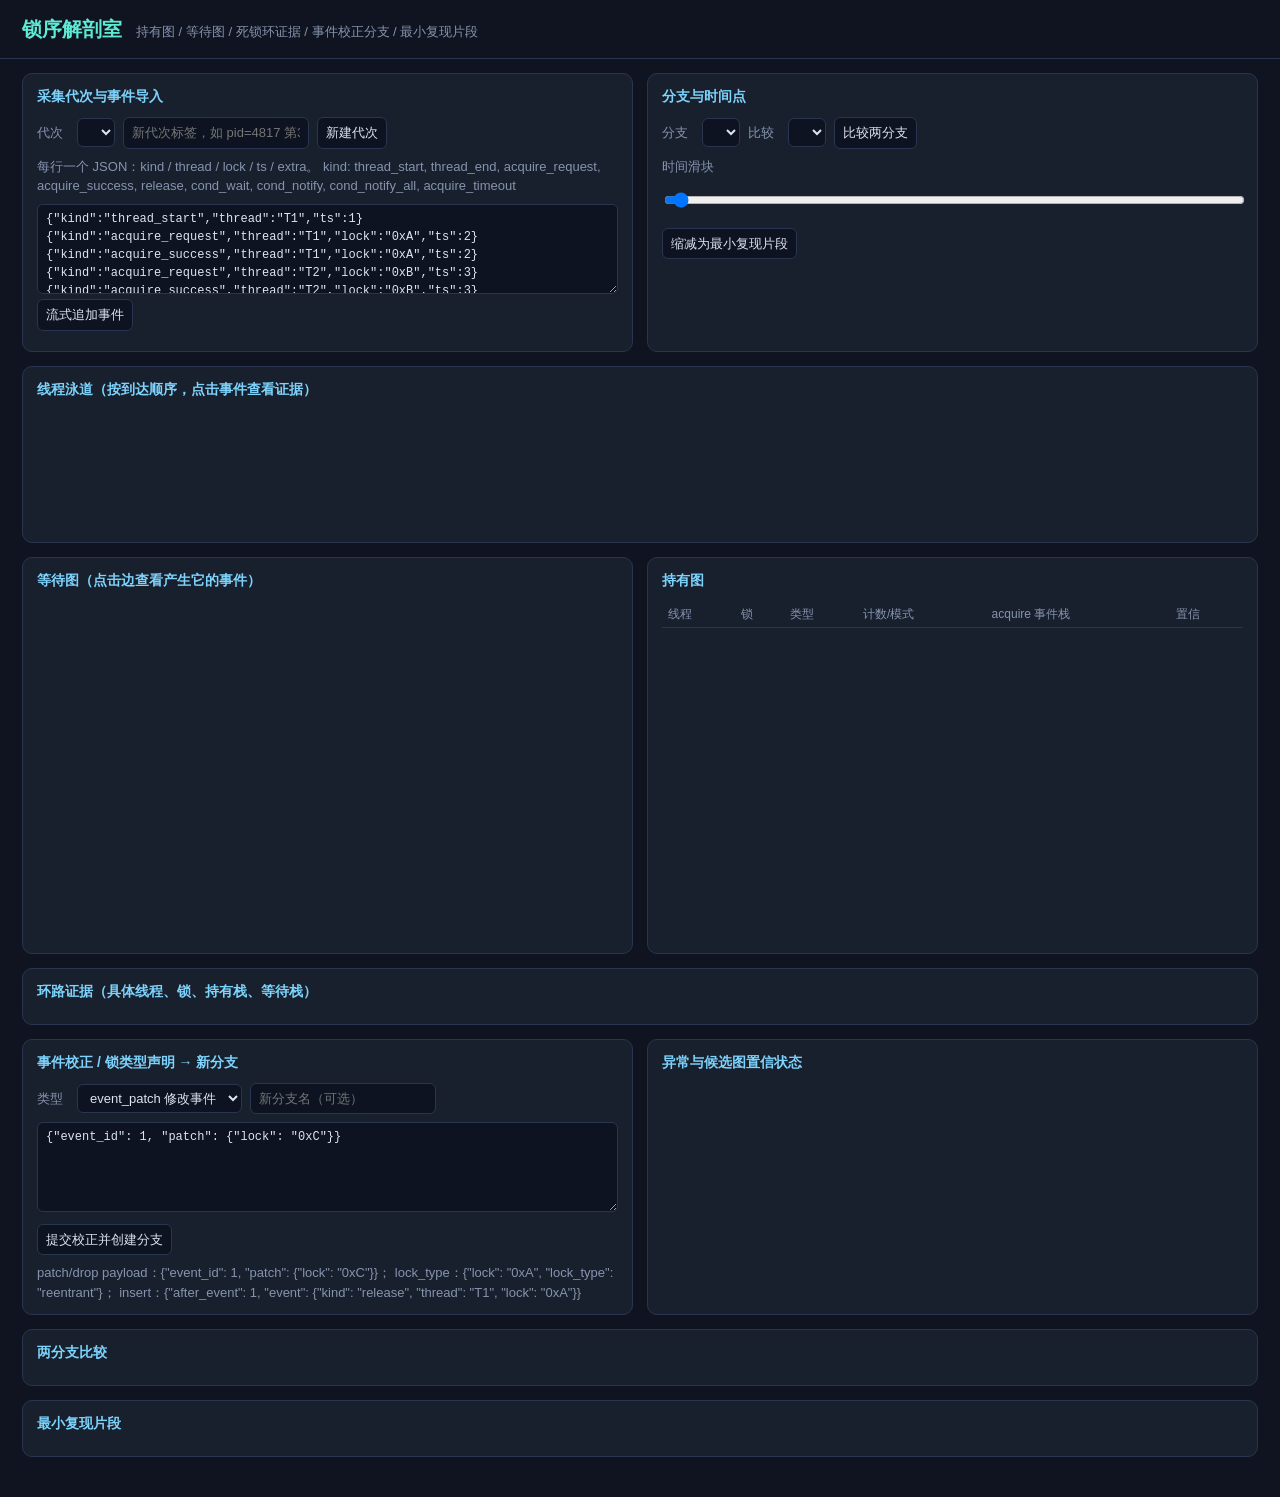
==== commit 3e9e2d50: "pwgsb 1181 run B: product snapshot (session 01a0d01c-2a94-7482-9919-c5d47212a494)" ====
--- a/static/index.html
+++ b/static/index.html
@@ -1,93 +1,173 @@
-<!doctype html>
+<!DOCTYPE html>
 <html lang="zh-CN">
 <head>
-  <meta charset="utf-8">
-  <meta name="viewport" content="width=device-width, initial-scale=1">
-  <title>锁序解剖室</title>
-  <link rel="stylesheet" href="/static/app.css">
+<meta charset="utf-8">
+<meta name="viewport" content="width=device-width, initial-scale=1">
+<title>锁序解剖室</title>
+<style>
+  :root {
+    --bg: #0f1420; --panel: #18202e; --line: #2a3550;
+    --text: #dce4f2; --muted: #8593ad; --accent: #5eead4;
+    --danger: #f87171; --warn: #fbbf24; --blue: #7dd3fc;
+  }
+  * { box-sizing: border-box; }
+  body { margin: 0; background: var(--bg); color: var(--text);
+    font: 13px/1.5 -apple-system, "PingFang SC", "Microsoft YaHei", sans-serif; }
+  header { padding: 14px 22px; border-bottom: 1px solid var(--line);
+    display: flex; align-items: baseline; gap: 14px; }
+  header h1 { margin: 0; font-size: 20px; color: var(--accent); }
+  header span { color: var(--muted); }
+  main { display: grid; grid-template-columns: 1fr 1fr; gap: 14px; padding: 14px 22px 40px; }
+  section.card { background: var(--panel); border: 1px solid var(--line);
+    border-radius: 10px; padding: 12px 14px; }
+  section.wide { grid-column: 1 / -1; }
+  h2 { margin: 0 0 10px; font-size: 14px; color: var(--blue); }
+  label { color: var(--muted); margin-right: 6px; }
+  select, input, textarea, button {
+    background: #0d1320; color: var(--text); border: 1px solid var(--line);
+    border-radius: 6px; padding: 5px 8px; font: inherit; }
+  textarea { width: 100%; height: 90px; resize: vertical;
+    font-family: ui-monospace, Menlo, monospace; font-size: 12px; }
+  button { cursor: pointer; }
+  button:hover { border-color: var(--accent); color: var(--accent); }
+  .row { display: flex; flex-wrap: wrap; gap: 8px; align-items: center; margin-bottom: 8px; }
+  .muted { color: var(--muted); }
+  svg { width: 100%; display: block; }
+  table { border-collapse: collapse; width: 100%; font-size: 12px; }
+  th, td { border-bottom: 1px solid var(--line); padding: 4px 6px; text-align: left;
+    vertical-align: top; }
+  th { color: var(--muted); font-weight: normal; }
+  .ev { font-family: ui-monospace, Menlo, monospace; font-size: 11px; }
+  .cycle { border: 1px solid var(--danger); border-radius: 8px; padding: 8px 10px;
+    margin-bottom: 8px; background: rgba(248,113,113,.07); }
+  .cycle h3 { margin: 0 0 6px; font-size: 13px; color: var(--danger); }
+  .tag { display: inline-block; padding: 0 6px; border-radius: 10px;
+    background: #24304a; margin-right: 4px; font-size: 11px; }
+  .tag.suspect { background: rgba(251,191,36,.2); color: var(--warn); }
+  .tag.leaked { background: rgba(248,113,113,.2); color: var(--danger); }
+  .tag.certain { background: rgba(94,234,212,.15); color: var(--accent); }
+  #detail { white-space: pre-wrap; font-family: ui-monospace, Menlo, monospace;
+    font-size: 11px; color: var(--muted); max-height: 160px; overflow: auto; }
+  .diff-add { color: var(--accent); }
+  .diff-del { color: var(--danger); }
+  input[type=range] { width: 100%; }
+</style>
 </head>
 <body>
-  <header class="topbar">
-    <div>
-      <h1>锁序解剖室</h1>
-      <p>按采集代次复盘持有图、等待图、条件变量与环路证据</p>
+<header>
+  <h1>锁序解剖室</h1>
+  <span>持有图 / 等待图 / 死锁环证据 / 事件校正分支 / 最小复现片段</span>
+</header>
+<main>
+  <section class="card">
+    <h2>采集代次与事件导入</h2>
+    <div class="row">
+      <label>代次</label><select id="genSel" onchange="refresh()"></select>
+      <input id="genLabel" placeholder="新代次标签，如 pid=4817 第3次采集">
+      <button onclick="newGen()">新建代次</button>
     </div>
-    <div class="toolbar">
-      <select id="branchSelect"></select>
-      <button id="loadSample">载入死锁样例</button>
-      <button id="importEvents">导入</button>
-      <button id="compareBtn">比较分支</button>
+    <div class="row muted">
+      每行一个 JSON：kind / thread / lock / ts / extra。
+      kind: thread_start, thread_end, acquire_request, acquire_success, release,
+      cond_wait, cond_notify, cond_notify_all, acquire_timeout
     </div>
-  </header>
+    <textarea id="importer">{"kind":"thread_start","thread":"T1","ts":1}
+{"kind":"acquire_request","thread":"T1","lock":"0xA","ts":2}
+{"kind":"acquire_success","thread":"T1","lock":"0xA","ts":2}
+{"kind":"acquire_request","thread":"T2","lock":"0xB","ts":3}
+{"kind":"acquire_success","thread":"T2","lock":"0xB","ts":3}
+{"kind":"acquire_request","thread":"T1","lock":"0xB","ts":4}
+{"kind":"acquire_request","thread":"T2","lock":"0xA","ts":5}</textarea>
+    <div class="row">
+      <button onclick="appendEvents()">流式追加事件</button>
+      <span id="importMsg" class="muted"></span>
+    </div>
+  </section>
 
-  <main class="layout">
-    <section class="panel input-panel">
-      <h2>事件导入</h2>
-      <textarea id="eventInput" spellcheck="false" placeholder="粘贴 JSON 事件数组，或先载入样例"></textarea>
-      <div class="row">
-        <button id="appendInput">流式追加</button>
-        <button id="replaceInput">替换主干</button>
-      </div>
-      <h2>锁类型声明</h2>
-      <div class="grid3">
-        <input id="typeLock" placeholder="锁地址">
-        <select id="typeKind">
-          <option>reentrant</option>
-          <option>mutex</option>
-          <option>rwlock</option>
-        </select>
-        <button id="declareType">声明</button>
-      </div>
-      <h2>事件校正</h2>
-      <div class="grid2">
-        <input id="correctId" placeholder="事件 ID">
-        <input id="correctPatch" placeholder='{"timestamp":7.5}'>
-      </div>
-      <div class="grid2">
-        <input id="correctBranch" placeholder="新分支 ID">
-        <button id="correctBtn">形成新分支</button>
-      </div>
-      <div id="status" class="status"></div>
-    </section>
+  <section class="card">
+    <h2>分支与时间点</h2>
+    <div class="row">
+      <label>分支</label><select id="branchSel" onchange="refresh()"></select>
+      <label>比较</label><select id="branchSelB"></select>
+      <button onclick="doCompare()">比较两分支</button>
+    </div>
+    <div class="row">
+      <label>时间滑块</label>
+      <span id="uptoLabel" class="ev"></span>
+    </div>
+    <input type="range" id="slider" min="0" max="0" value="0" oninput="onSlide()">
+    <div class="row" style="margin-top:8px">
+      <button onclick="doMinimize()">缩减为最小复现片段</button>
+      <span id="minMsg" class="muted"></span>
+    </div>
+    <div id="detail"></div>
+  </section>
 
-    <section class="panel timeline-panel">
-      <div class="section-title">
-        <h2>线程泳道</h2>
-        <div><span id="confidence"></span> <button id="reduceBtn">缩减为最小复现</button></div>
-      </div>
-      <input id="timeSlider" type="range" min="0" step="1">
-      <div id="timeLabel"></div>
-      <div id="swimlanes"></div>
-      <h2>候选事件顺序</h2>
-      <div id="eventList" class="event-list"></div>
-    </section>
+  <section class="card wide">
+    <h2>线程泳道（按到达顺序，点击事件查看证据）</h2>
+    <svg id="swim" height="120"></svg>
+  </section>
 
-    <section class="panel graph-panel">
-      <h2>当前持有图与等待图</h2>
-      <div class="graph-grid">
-        <div>
-          <h3>持有图</h3>
-          <div id="holdGraph" class="graph"></div>
-        </div>
-        <div>
-          <h3>等待图</h3>
-          <div id="waitGraph" class="graph"></div>
-        </div>
-      </div>
-      <h2>环路证据</h2>
-      <div id="cycles" class="cycles"></div>
-      <h2>异常与置信状态</h2>
-      <div id="anomalies" class="anomalies"></div>
-    </section>
-  </main>
+  <section class="card">
+    <h2>等待图（点击边查看产生它的事件）</h2>
+    <svg id="waitgraph" height="340"></svg>
+    <div id="conds" class="muted"></div>
+  </section>
 
-  <dialog id="compareDialog">
-    <h2>分支比较</h2>
-    <select id="compareSelect"></select>
-    <pre id="compareOutput"></pre>
-    <button id="closeCompare">关闭</button>
-  </dialog>
+  <section class="card">
+    <h2>持有图</h2>
+    <div style="max-height:340px;overflow:auto">
+      <table id="heldTable">
+        <thead><tr><th>线程</th><th>锁</th><th>类型</th><th>计数/模式</th>
+        <th>acquire 事件栈</th><th>置信</th></tr></thead>
+        <tbody></tbody>
+      </table>
+    </div>
+  </section>
 
-  <script src="/static/app.js"></script>
+  <section class="card wide">
+    <h2>环路证据（具体线程、锁、持有栈、等待栈）</h2>
+    <div id="cycles"></div>
+  </section>
+
+  <section class="card">
+    <h2>事件校正 / 锁类型声明 → 新分支</h2>
+    <div class="row">
+      <label>类型</label>
+      <select id="corrType">
+        <option value="event_patch">event_patch 修改事件</option>
+        <option value="event_drop">event_drop 删除事件</option>
+        <option value="event_insert">event_insert 插入事件</option>
+        <option value="lock_type">lock_type 锁类型声明</option>
+      </select>
+      <input id="corrName" placeholder="新分支名（可选）">
+    </div>
+    <textarea id="corrPayload">{"event_id": 1, "patch": {"lock": "0xC"}}</textarea>
+    <div class="row" style="margin-top:6px">
+      <button onclick="submitCorrection()">提交校正并创建分支</button>
+    </div>
+    <div class="muted">
+      patch/drop payload：{"event_id": 1, "patch": {"lock": "0xC"}}；
+      lock_type：{"lock": "0xA", "lock_type": "reentrant"}；
+      insert：{"after_event": 1, "event": {"kind": "release", "thread": "T1", "lock": "0xA"}}
+    </div>
+  </section>
+
+  <section class="card">
+    <h2>异常与候选图置信状态</h2>
+    <div id="anomalies" style="max-height:200px;overflow:auto"></div>
+  </section>
+
+  <section class="card wide">
+    <h2>两分支比较</h2>
+    <div id="compare"></div>
+  </section>
+
+  <section class="card wide">
+    <h2>最小复现片段</h2>
+    <div id="minimized"></div>
+  </section>
+</main>
+<script src="/static/app.js"></script>
 </body>
 </html>
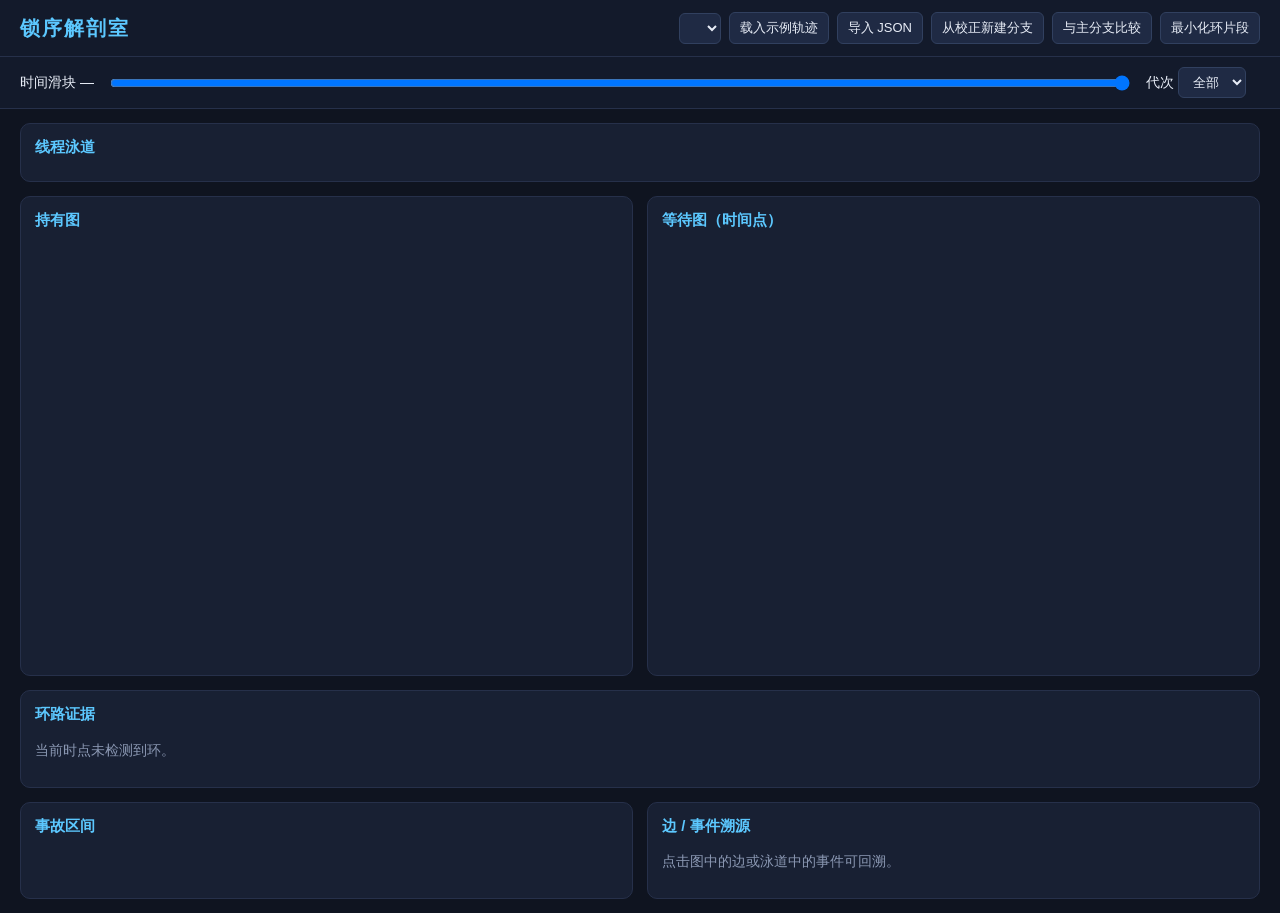
==== commit 1c9ce29d: "pwgsb 1181 run B: product snapshot (session 01a0d052-26d6-7a11-8504-cbcc17403255)" ====
--- a/static/index.html
+++ b/static/index.html
@@ -1,173 +1,94 @@
 <!DOCTYPE html>
 <html lang="zh-CN">
 <head>
-<meta charset="utf-8">
-<meta name="viewport" content="width=device-width, initial-scale=1">
-<title>锁序解剖室</title>
-<style>
-  :root {
-    --bg: #0f1420; --panel: #18202e; --line: #2a3550;
-    --text: #dce4f2; --muted: #8593ad; --accent: #5eead4;
-    --danger: #f87171; --warn: #fbbf24; --blue: #7dd3fc;
-  }
-  * { box-sizing: border-box; }
-  body { margin: 0; background: var(--bg); color: var(--text);
-    font: 13px/1.5 -apple-system, "PingFang SC", "Microsoft YaHei", sans-serif; }
-  header { padding: 14px 22px; border-bottom: 1px solid var(--line);
-    display: flex; align-items: baseline; gap: 14px; }
-  header h1 { margin: 0; font-size: 20px; color: var(--accent); }
-  header span { color: var(--muted); }
-  main { display: grid; grid-template-columns: 1fr 1fr; gap: 14px; padding: 14px 22px 40px; }
-  section.card { background: var(--panel); border: 1px solid var(--line);
-    border-radius: 10px; padding: 12px 14px; }
-  section.wide { grid-column: 1 / -1; }
-  h2 { margin: 0 0 10px; font-size: 14px; color: var(--blue); }
-  label { color: var(--muted); margin-right: 6px; }
-  select, input, textarea, button {
-    background: #0d1320; color: var(--text); border: 1px solid var(--line);
-    border-radius: 6px; padding: 5px 8px; font: inherit; }
-  textarea { width: 100%; height: 90px; resize: vertical;
-    font-family: ui-monospace, Menlo, monospace; font-size: 12px; }
-  button { cursor: pointer; }
-  button:hover { border-color: var(--accent); color: var(--accent); }
-  .row { display: flex; flex-wrap: wrap; gap: 8px; align-items: center; margin-bottom: 8px; }
-  .muted { color: var(--muted); }
-  svg { width: 100%; display: block; }
-  table { border-collapse: collapse; width: 100%; font-size: 12px; }
-  th, td { border-bottom: 1px solid var(--line); padding: 4px 6px; text-align: left;
-    vertical-align: top; }
-  th { color: var(--muted); font-weight: normal; }
-  .ev { font-family: ui-monospace, Menlo, monospace; font-size: 11px; }
-  .cycle { border: 1px solid var(--danger); border-radius: 8px; padding: 8px 10px;
-    margin-bottom: 8px; background: rgba(248,113,113,.07); }
-  .cycle h3 { margin: 0 0 6px; font-size: 13px; color: var(--danger); }
-  .tag { display: inline-block; padding: 0 6px; border-radius: 10px;
-    background: #24304a; margin-right: 4px; font-size: 11px; }
-  .tag.suspect { background: rgba(251,191,36,.2); color: var(--warn); }
-  .tag.leaked { background: rgba(248,113,113,.2); color: var(--danger); }
-  .tag.certain { background: rgba(94,234,212,.15); color: var(--accent); }
-  #detail { white-space: pre-wrap; font-family: ui-monospace, Menlo, monospace;
-    font-size: 11px; color: var(--muted); max-height: 160px; overflow: auto; }
-  .diff-add { color: var(--accent); }
-  .diff-del { color: var(--danger); }
-  input[type=range] { width: 100%; }
-</style>
+  <meta charset="utf-8" />
+  <meta name="viewport" content="width=device-width, initial-scale=1" />
+  <title>锁序解剖室</title>
+  <link rel="stylesheet" href="/static/style.css" />
 </head>
 <body>
-<header>
-  <h1>锁序解剖室</h1>
-  <span>持有图 / 等待图 / 死锁环证据 / 事件校正分支 / 最小复现片段</span>
-</header>
-<main>
-  <section class="card">
-    <h2>采集代次与事件导入</h2>
-    <div class="row">
-      <label>代次</label><select id="genSel" onchange="refresh()"></select>
-      <input id="genLabel" placeholder="新代次标签，如 pid=4817 第3次采集">
-      <button onclick="newGen()">新建代次</button>
+  <header class="topbar">
+    <h1>锁序解剖室</h1>
+    <div class="toolbar">
+      <select id="branchSelect"></select>
+      <button id="loadSampleBtn">载入示例轨迹</button>
+      <button id="importBtn">导入 JSON</button>
+      <input type="file" id="importFile" accept="application/json,.json" hidden />
+      <button id="newBranchBtn">从校正新建分支</button>
+      <button id="compareBtn">与主分支比较</button>
+      <button id="minimizeBtn">最小化环片段</button>
     </div>
-    <div class="row muted">
-      每行一个 JSON：kind / thread / lock / ts / extra。
-      kind: thread_start, thread_end, acquire_request, acquire_success, release,
-      cond_wait, cond_notify, cond_notify_all, acquire_timeout
-    </div>
-    <textarea id="importer">{"kind":"thread_start","thread":"T1","ts":1}
-{"kind":"acquire_request","thread":"T1","lock":"0xA","ts":2}
-{"kind":"acquire_success","thread":"T1","lock":"0xA","ts":2}
-{"kind":"acquire_request","thread":"T2","lock":"0xB","ts":3}
-{"kind":"acquire_success","thread":"T2","lock":"0xB","ts":3}
-{"kind":"acquire_request","thread":"T1","lock":"0xB","ts":4}
-{"kind":"acquire_request","thread":"T2","lock":"0xA","ts":5}</textarea>
-    <div class="row">
-      <button onclick="appendEvents()">流式追加事件</button>
-      <span id="importMsg" class="muted"></span>
-    </div>
+  </header>
+
+  <section class="timeline-bar">
+    <label>时间滑块 <span id="timeLabel">—</span></label>
+    <input type="range" id="timeSlider" min="0" max="100" value="100" step="1" />
+    <label class="gen-label">代次 <select id="genSelect"><option value="">全部</option></select></label>
+    <span id="replayInfo" class="muted"></span>
   </section>
 
-  <section class="card">
-    <h2>分支与时间点</h2>
-    <div class="row">
-      <label>分支</label><select id="branchSel" onchange="refresh()"></select>
-      <label>比较</label><select id="branchSelB"></select>
-      <button onclick="doCompare()">比较两分支</button>
-    </div>
-    <div class="row">
-      <label>时间滑块</label>
-      <span id="uptoLabel" class="ev"></span>
-    </div>
-    <input type="range" id="slider" min="0" max="0" value="0" oninput="onSlide()">
-    <div class="row" style="margin-top:8px">
-      <button onclick="doMinimize()">缩减为最小复现片段</button>
-      <span id="minMsg" class="muted"></span>
-    </div>
-    <div id="detail"></div>
-  </section>
+  <main class="grid">
+    <section class="panel span2">
+      <h2>线程泳道</h2>
+      <div id="swimlanes"></div>
+    </section>
 
-  <section class="card wide">
-    <h2>线程泳道（按到达顺序，点击事件查看证据）</h2>
-    <svg id="swim" height="120"></svg>
-  </section>
+    <section class="panel">
+      <h2>持有图</h2>
+      <svg id="heldGraph" viewBox="0 0 420 300"></svg>
+    </section>
+    <section class="panel">
+      <h2>等待图（时间点）</h2>
+      <svg id="waitGraph" viewBox="0 0 420 300"></svg>
+    </section>
 
-  <section class="card">
-    <h2>等待图（点击边查看产生它的事件）</h2>
-    <svg id="waitgraph" height="340"></svg>
-    <div id="conds" class="muted"></div>
-  </section>
+    <section class="panel span2">
+      <h2>环路证据</h2>
+      <div id="cycleEvidence" class="evidence"><p class="muted">当前时点未检测到环。</p></div>
+    </section>
 
-  <section class="card">
-    <h2>持有图</h2>
-    <div style="max-height:340px;overflow:auto">
-      <table id="heldTable">
-        <thead><tr><th>线程</th><th>锁</th><th>类型</th><th>计数/模式</th>
-        <th>acquire 事件栈</th><th>置信</th></tr></thead>
-        <tbody></tbody>
-      </table>
-    </div>
-  </section>
+    <section class="panel">
+      <h2>事故区间</h2>
+      <div id="incidents"></div>
+    </section>
+    <section class="panel">
+      <h2>边 / 事件溯源</h2>
+      <div id="edgeDetail" class="muted"><p>点击图中的边或泳道中的事件可回溯。</p></div>
+    </section>
 
-  <section class="card wide">
-    <h2>环路证据（具体线程、锁、持有栈、等待栈）</h2>
-    <div id="cycles"></div>
-  </section>
+    <section class="panel span2" id="comparePanel" hidden>
+      <h2>分支比较</h2>
+      <div id="compareResult"></div>
+    </section>
+    <section class="panel span2" id="minimizePanel" hidden>
+      <h2>最小复现片段</h2>
+      <div id="minimizeResult"></div>
+    </section>
+  </main>
 
-  <section class="card">
-    <h2>事件校正 / 锁类型声明 → 新分支</h2>
-    <div class="row">
-      <label>类型</label>
-      <select id="corrType">
-        <option value="event_patch">event_patch 修改事件</option>
-        <option value="event_drop">event_drop 删除事件</option>
-        <option value="event_insert">event_insert 插入事件</option>
-        <option value="lock_type">lock_type 锁类型声明</option>
-      </select>
-      <input id="corrName" placeholder="新分支名（可选）">
-    </div>
-    <textarea id="corrPayload">{"event_id": 1, "patch": {"lock": "0xC"}}</textarea>
-    <div class="row" style="margin-top:6px">
-      <button onclick="submitCorrection()">提交校正并创建分支</button>
-    </div>
-    <div class="muted">
-      patch/drop payload：{"event_id": 1, "patch": {"lock": "0xC"}}；
-      lock_type：{"lock": "0xA", "lock_type": "reentrant"}；
-      insert：{"after_event": 1, "event": {"kind": "release", "thread": "T1", "lock": "0xA"}}
-    </div>
-  </section>
+  <dialog id="correctionDialog">
+    <form method="dialog" class="dialog-body">
+      <h3>新建事件校正</h3>
+      <label>分支名 <input id="corrName" value="校正分支" /></label>
+      <label>操作
+        <select id="corrOp">
+          <option value="edit_event">修改事件</option>
+          <option value="delete_event">删除事件</option>
+          <option value="insert_event">插入事件</option>
+          <option value="set_lock_type">声明锁类型</option>
+        </select>
+      </label>
+      <label>目标 seq <input id="corrSeq" type="number" /></label>
+      <label>JSON 载荷
+        <textarea id="corrPayload" rows="8"></textarea>
+      </label>
+      <menu>
+        <button value="cancel">取消</button>
+        <button id="corrSubmit" value="default">提交</button>
+      </menu>
+    </form>
+  </dialog>
 
-  <section class="card">
-    <h2>异常与候选图置信状态</h2>
-    <div id="anomalies" style="max-height:200px;overflow:auto"></div>
-  </section>
-
-  <section class="card wide">
-    <h2>两分支比较</h2>
-    <div id="compare"></div>
-  </section>
-
-  <section class="card wide">
-    <h2>最小复现片段</h2>
-    <div id="minimized"></div>
-  </section>
-</main>
-<script src="/static/app.js"></script>
+  <script src="/static/app.js"></script>
 </body>
 </html>
--- a/static/style.css
+++ b/static/style.css
@@ -0,0 +1,111 @@
+:root {
+  --bg: #0f1420;
+  --panel: #182033;
+  --panel2: #1f2a44;
+  --text: #e8edf7;
+  --muted: #8b98b3;
+  --accent: #5cc8ff;
+  --warn: #ffc857;
+  --bad: #ff6b6b;
+  --ok: #7ee0a0;
+}
+* { box-sizing: border-box; }
+body {
+  margin: 0;
+  font: 14px/1.5 -apple-system, "Segoe UI", "PingFang SC", "Microsoft YaHei", sans-serif;
+  background: var(--bg);
+  color: var(--text);
+}
+.topbar {
+  display: flex; align-items: center; justify-content: space-between;
+  padding: 12px 20px; background: #131a2b; border-bottom: 1px solid #26304a;
+  position: sticky; top: 0; z-index: 5;
+}
+.topbar h1 { font-size: 20px; margin: 0; color: var(--accent); letter-spacing: 2px; }
+.toolbar { display: flex; gap: 8px; align-items: center; flex-wrap: wrap; }
+button, select, input[type="text"], input[type="number"], textarea {
+  background: var(--panel2); color: var(--text); border: 1px solid #31405f;
+  border-radius: 6px; padding: 6px 10px; font-size: 13px;
+}
+button { cursor: pointer; }
+button:hover { border-color: var(--accent); }
+.timeline-bar {
+  display: flex; align-items: center; gap: 14px;
+  padding: 10px 20px; background: #131a2b; border-bottom: 1px solid #26304a;
+}
+#timeSlider { flex: 1; }
+.muted { color: var(--muted); }
+.grid {
+  display: grid; grid-template-columns: 1fr 1fr; gap: 14px; padding: 14px 20px;
+}
+.panel {
+  background: var(--panel); border: 1px solid #26304a; border-radius: 10px; padding: 12px 14px;
+}
+.span2 { grid-column: 1 / -1; }
+.panel h2 { font-size: 15px; margin: 0 0 10px; color: var(--accent); }
+
+.lane { display: grid; grid-template-columns: 90px 1fr; align-items: center; margin-bottom: 8px; }
+.lane-name { font-weight: 600; color: var(--warn); }
+.lane-track {
+  position: relative; height: 30px; background: #10182b; border-radius: 6px; overflow: hidden;
+}
+.evt {
+  position: absolute; top: 3px; width: 14px; height: 24px; border-radius: 4px;
+  cursor: pointer; border: 1px solid rgba(0,0,0,.4);
+}
+.evt:hover { outline: 2px solid var(--accent); }
+.evt.acquire_req { background: #4c7dff; }
+.evt.acquire_ok { background: var(--ok); }
+.evt.release { background: #6b7790; }
+.evt.cond_wait { background: var(--warn); }
+.evt.cond_wake { background: #c99bff; }
+.evt.cond_notify, .evt.cond_notify_all { background: #57d9c2; }
+.evt.cancel { background: var(--bad); }
+.evt.thread_start { background: #9fe870; }
+.evt.thread_end { background: #ff9e7a; }
+.wait-bar {
+  position: absolute; height: 6px; top: 12px; background: repeating-linear-gradient(45deg,#ff6b6b66,#ff6b6b66 4px,#ffffff11 4px,#ffffff11 8px);
+}
+.cursor-line {
+  position: absolute; top: 0; bottom: 0; width: 2px; background: var(--accent); pointer-events: none;
+}
+svg text { fill: var(--text); font-size: 11px; }
+.edge-path { stroke: var(--accent); stroke-width: 2; fill: none; cursor: pointer; }
+.edge-path.wait { stroke: var(--bad); }
+.edge-path.cycle { stroke: var(--warn); stroke-width: 3; }
+.node-rect { fill: var(--panel2); stroke: #3b4a6e; rx: 6; }
+.node-thread { fill: #33291a; stroke: var(--warn); }
+.node-lock { fill: #18283c; stroke: var(--accent); }
+.edge-path:hover { stroke-width: 4; }
+.conf-high { }
+.conf-medium { stroke-dasharray: 6 4; }
+.conf-low { stroke-dasharray: 2 4; }
+
+.cycle-card {
+  border: 1px solid var(--warn); border-radius: 8px; padding: 10px; margin-bottom: 10px;
+  background: #221d12;
+}
+.cycle-card.low, .cycle-card.medium { border-color: var(--bad); }
+.participant {
+  display: grid; grid-template-columns: 150px 90px 1fr 1fr; gap: 8px;
+  padding: 6px 4px; border-top: 1px dashed #31405f; font-size: 12px;
+}
+.participant:first-of-type { border-top: none; }
+pre.stack {
+  background: #0c1322; border-radius: 6px; padding: 6px; margin: 2px 0;
+  max-height: 110px; overflow: auto; font-size: 11px; white-space: pre-wrap;
+}
+.badge { display: inline-block; padding: 1px 7px; border-radius: 10px; font-size: 11px; }
+.badge.high { background: #1d4026; color: var(--ok); }
+.badge.medium { background: #4a3810; color: var(--warn); }
+.badge.low { background: #471d1d; color: var(--bad); }
+#incidents .incident {
+  padding: 6px 8px; border-left: 3px solid var(--bad); margin-bottom: 6px;
+  background: #1a2030; border-radius: 4px; cursor: pointer; font-size: 12px;
+}
+table.events { width: 100%; border-collapse: collapse; font-size: 12px; }
+table.events th, table.events td { border-bottom: 1px solid #26304a; padding: 4px 6px; text-align: left; }
+.dialog-body { display: flex; flex-direction: column; gap: 10px; min-width: 420px; }
+.dialog-body textarea { font-family: ui-monospace, monospace; }
+menu { display: flex; justify-content: flex-end; gap: 8px; }
+#edgeDetail pre { max-height: 240px; overflow: auto; }
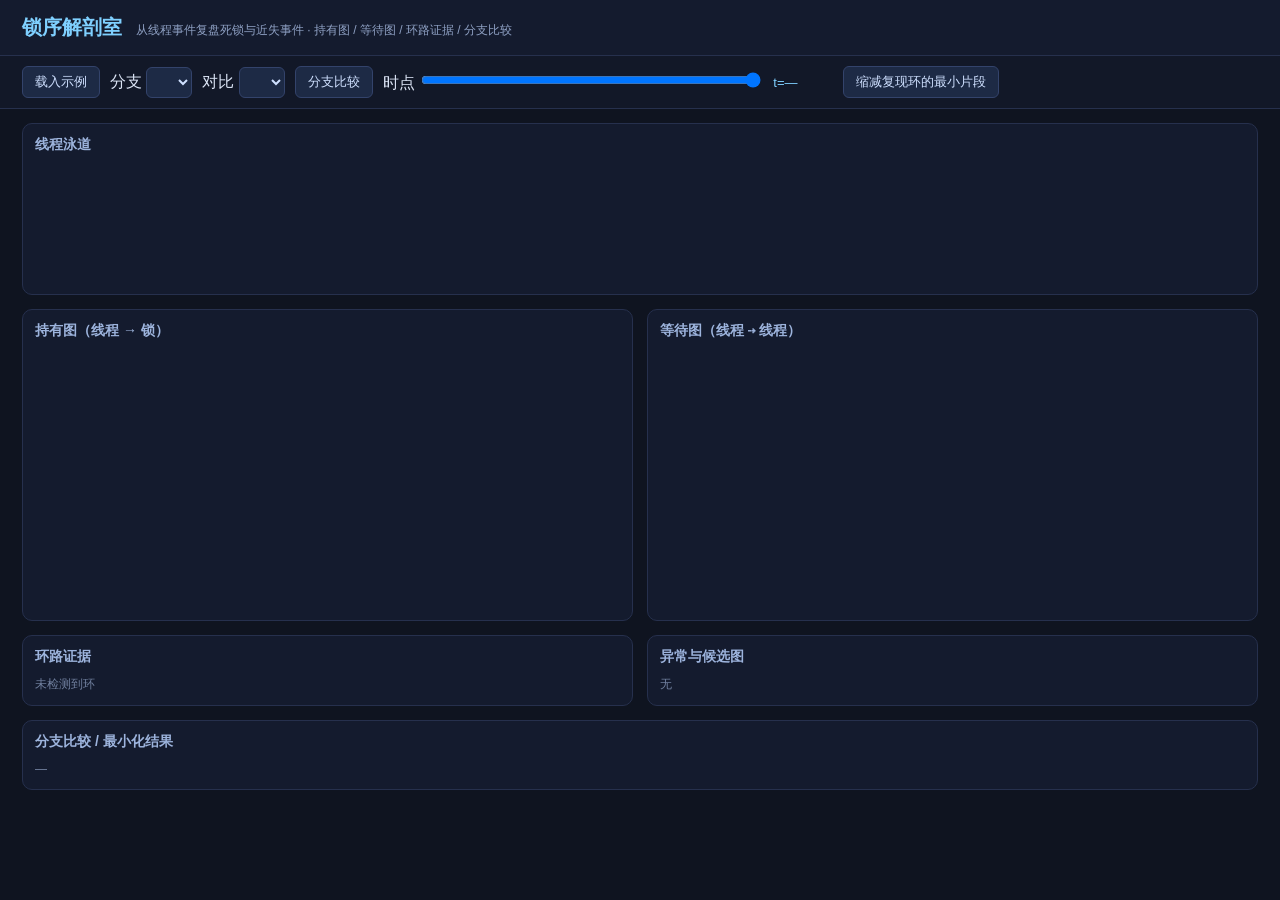
==== commit 6ad7870b: "pwgsb 1181 run B: product snapshot (session 01a0d077-d431-76d3-b924-f14c09ee1958)" ====
--- a/static/index.html
+++ b/static/index.html
@@ -1,94 +1,273 @@
 <!DOCTYPE html>
 <html lang="zh-CN">
 <head>
-  <meta charset="utf-8" />
-  <meta name="viewport" content="width=device-width, initial-scale=1" />
-  <title>锁序解剖室</title>
-  <link rel="stylesheet" href="/static/style.css" />
+<meta charset="utf-8">
+<title>锁序解剖室</title>
+<style>
+  :root { --bg:#0f1420; --panel:#182034; --line:#2a3450; }
+  * { box-sizing: border-box; }
+  body { margin:0; font-family: "SF Pro", "PingFang SC", sans-serif;
+         background:#0f1420; color:#dbe4f5; }
+  header { padding:14px 22px; background:#141b2e; border-bottom:1px solid #26304d;
+           display:flex; align-items:baseline; gap:14px; }
+  header h1 { font-size:20px; margin:0; color:#7fd0ff; }
+  header span { color:#8fa1c4; font-size:12px; }
+  .bar { display:flex; gap:10px; align-items:center; padding:10px 22px; flex-wrap:wrap;
+         background:#121828; border-bottom:1px solid #26304d; }
+  button, select { background:#1d2a45; color:#cfe0ff; border:1px solid #33436b;
+           border-radius:6px; padding:6px 12px; cursor:pointer; font-size:13px; }
+  button:hover { background:#27395e; }
+  input[type=range] { width:340px; }
+  .grid { display:grid; grid-template-columns: 1fr 1fr; gap:14px; padding:14px 22px; }
+  .card { background:#141b2e; border:1px solid #26304d; border-radius:10px; padding:12px; }
+  .card h2 { font-size:14px; margin:0 0 8px; color:#9db4dd; font-weight:600; }
+  .wide { grid-column: 1 / -1; }
+  svg { width:100%; display:block; }
+  .lane-label { font-size:11px; fill:#8fa1c4; }
+  .ev { stroke:#0f1420; stroke-width:1; }
+  .ev-req { fill:#f0b429; } .ev-acq { fill:#3fb950; } .ev-rel { fill:#58a6ff; }
+  .ev-cond { fill:#d2a8ff; } .ev-life { fill:#8fa1c4; }
+  .edge-confirmed { stroke:#ff7b72; stroke-width:2; }
+  .edge-candidate { stroke:#f0b429; stroke-width:2; stroke-dasharray:5 4; }
+  .hold-edge { stroke:#3fb950; stroke-width:1.6; }
+  .node { fill:#1d2a45; stroke:#4a5f8f; }
+  .node-text { fill:#dbe4f5; font-size:11px; text-anchor:middle; }
+  .edge-label { fill:#f0b429; font-size:10px; text-anchor:middle; }
+  .cycle { border:1px solid #6e3535; background:#241722; border-radius:8px;
+           padding:8px 10px; margin:6px 0; font-size:12px; }
+  .cycle b { color:#ff9d9a; }
+  .tag { display:inline-block; padding:1px 7px; border-radius:8px; font-size:11px; margin-left:6px; }
+  .tag-confirmed { background:#1f6f3d; color:#b8f5c8; }
+  .tag-candidate { background:#5c4a12; color:#ffd97a; }
+  pre { background:#0d1322; border:1px solid #26304d; border-radius:8px; padding:8px;
+        font-size:11px; max-height:260px; overflow:auto; white-space:pre-wrap; }
+  table { border-collapse:collapse; width:100%; font-size:12px; }
+  td, th { border:1px solid #26304d; padding:4px 8px; text-align:left; }
+  th { color:#9db4dd; }
+  #tlabel { color:#7fd0ff; font-size:13px; min-width:60px; }
+  .muted { color:#71809f; font-size:12px; }
+</style>
 </head>
 <body>
-  <header class="topbar">
-    <h1>锁序解剖室</h1>
-    <div class="toolbar">
-      <select id="branchSelect"></select>
-      <button id="loadSampleBtn">载入示例轨迹</button>
-      <button id="importBtn">导入 JSON</button>
-      <input type="file" id="importFile" accept="application/json,.json" hidden />
-      <button id="newBranchBtn">从校正新建分支</button>
-      <button id="compareBtn">与主分支比较</button>
-      <button id="minimizeBtn">最小化环片段</button>
-    </div>
-  </header>
-
-  <section class="timeline-bar">
-    <label>时间滑块 <span id="timeLabel">—</span></label>
-    <input type="range" id="timeSlider" min="0" max="100" value="100" step="1" />
-    <label class="gen-label">代次 <select id="genSelect"><option value="">全部</option></select></label>
-    <span id="replayInfo" class="muted"></span>
-  </section>
-
-  <main class="grid">
-    <section class="panel span2">
-      <h2>线程泳道</h2>
-      <div id="swimlanes"></div>
-    </section>
-
-    <section class="panel">
-      <h2>持有图</h2>
-      <svg id="heldGraph" viewBox="0 0 420 300"></svg>
-    </section>
-    <section class="panel">
-      <h2>等待图（时间点）</h2>
-      <svg id="waitGraph" viewBox="0 0 420 300"></svg>
-    </section>
-
-    <section class="panel span2">
-      <h2>环路证据</h2>
-      <div id="cycleEvidence" class="evidence"><p class="muted">当前时点未检测到环。</p></div>
-    </section>
-
-    <section class="panel">
-      <h2>事故区间</h2>
-      <div id="incidents"></div>
-    </section>
-    <section class="panel">
-      <h2>边 / 事件溯源</h2>
-      <div id="edgeDetail" class="muted"><p>点击图中的边或泳道中的事件可回溯。</p></div>
-    </section>
-
-    <section class="panel span2" id="comparePanel" hidden>
-      <h2>分支比较</h2>
-      <div id="compareResult"></div>
-    </section>
-    <section class="panel span2" id="minimizePanel" hidden>
-      <h2>最小复现片段</h2>
-      <div id="minimizeResult"></div>
-    </section>
-  </main>
-
-  <dialog id="correctionDialog">
-    <form method="dialog" class="dialog-body">
-      <h3>新建事件校正</h3>
-      <label>分支名 <input id="corrName" value="校正分支" /></label>
-      <label>操作
-        <select id="corrOp">
-          <option value="edit_event">修改事件</option>
-          <option value="delete_event">删除事件</option>
-          <option value="insert_event">插入事件</option>
-          <option value="set_lock_type">声明锁类型</option>
-        </select>
-      </label>
-      <label>目标 seq <input id="corrSeq" type="number" /></label>
-      <label>JSON 载荷
-        <textarea id="corrPayload" rows="8"></textarea>
-      </label>
-      <menu>
-        <button value="cancel">取消</button>
-        <button id="corrSubmit" value="default">提交</button>
-      </menu>
-    </form>
-  </dialog>
-
-  <script src="/static/app.js"></script>
+<header>
+  <h1>锁序解剖室</h1>
+  <span>从线程事件复盘死锁与近失事件 · 持有图 / 等待图 / 环路证据 / 分支比较</span>
+</header>
+
+<div class="bar">
+  <button id="btn-demo">载入示例</button>
+  <label>分支 <select id="branch"></select></label>
+  <label>对比 <select id="branch-b"></select></label>
+  <button id="btn-compare">分支比较</button>
+  <label>时点 <input type="range" id="slider" min="0" max="100" value="100" step="1"></label>
+  <span id="tlabel">t=—</span>
+  <button id="btn-minimize">缩减复现环的最小片段</button>
+  <span class="muted" id="status"></span>
+</div>
+
+<div class="grid">
+  <div class="card wide"><h2>线程泳道</h2><svg id="lanes" height="120"></svg></div>
+  <div class="card"><h2>持有图（线程 → 锁）</h2><svg id="holdgraph" height="260"></svg></div>
+  <div class="card"><h2>等待图（线程 ⇢ 线程）</h2><svg id="waitgraph" height="260"></svg></div>
+  <div class="card"><h2>环路证据</h2><div id="cycles"><span class="muted">未检测到环</span></div></div>
+  <div class="card"><h2>异常与候选图</h2><div id="anomalies"><span class="muted">无</span></div></div>
+  <div class="card wide"><h2>分支比较 / 最小化结果</h2><div id="compare"><span class="muted">—</span></div></div>
+</div>
+
+<script>
+const $ = (id) => document.getElementById(id);
+const NS = "http://www.w3.org/2000/svg";
+let timeline = null, branches = [], mainBranch = 1;
+
+function el(tag, attrs, parent) {
+  const n = document.createElementNS(NS, tag);
+  for (const k in attrs) n.setAttribute(k, attrs[k]);
+  if (parent) parent.appendChild(n);
+  return n;
+}
+function text(tag, attrs, str, parent) {
+  const n = el(tag, attrs, parent); n.textContent = str; return n;
+}
+async function api(path, opts) {
+  const r = await fetch(path, opts);
+  if (!r.ok) throw new Error((await r.json()).detail || r.statusText);
+  return r.json();
+}
+function say(msg) { $("status").textContent = msg; }
+
+async function refreshBranches() {
+  const d = await api("/api/branches");
+  branches = d.branches; mainBranch = d.main;
+  for (const sel of [$("branch"), $("branch-b")]) {
+    sel.innerHTML = "";
+    for (const b of branches) {
+      const o = document.createElement("option");
+      o.value = b.id; o.textContent = `#${b.id} ${b.name}`;
+      sel.appendChild(o);
+    }
+  }
+  $("branch-b").value = branches[branches.length - 1].id;
+}
+
+function currentT() {
+  if (!timeline) return null;
+  const span = timeline.t_max - timeline.t_min || 1;
+  return timeline.t_min + span * $("slider").value / 100;
+}
+
+async function loadTimeline() {
+  const b = $("branch").value;
+  timeline = await api(`/api/timeline?branch=${b}`);
+  drawLanes();
+}
+
+function drawLanes() {
+  const svg = $("lanes"); svg.innerHTML = "";
+  const {threads, events, t_min, t_max} = timeline;
+  const W = svg.clientWidth || 900, rowH = 26, pad = 70;
+  svg.setAttribute("height", Math.max(60, threads.length * rowH + 24));
+  const x = (ts) => pad + (W - pad - 20) * ((ts - t_min) / ((t_max - t_min) || 1));
+  threads.forEach((th, i) => {
+    const y = 20 + i * rowH;
+    text("text", {x: 6, y: y + 4, class: "lane-label"}, th, svg);
+    el("line", {x1: pad, y1: y, x2: W - 20, y2: y, stroke: "#26304d"}, svg);
+  });
+  const cls = {acquire_request: "ev-req", acquire: "ev-acq", release: "ev-rel",
+               cond_wait: "ev-cond", cond_notify: "ev-cond"};
+  for (const e of events) {
+    const i = threads.indexOf(e.thread);
+    if (i < 0) continue;
+    const y = 20 + i * rowH;
+    const c = el("circle", {cx: x(e.ts), cy: y, r: 5,
+      class: "ev " + (cls[e.type] || "ev-life")}, svg);
+    text("title", {}, `#${e.id} ${e.type} ${e.lock || ""} t=${e.ts}`, c);
+  }
+}
+
+function layout(nodes, W, H) {
+  const pos = {};
+  nodes.forEach((n, i) => {
+    const a = 2 * Math.PI * i / nodes.length - Math.PI / 2;
+    pos[n] = {x: W / 2 + Math.cos(a) * (W / 2 - 60),
+              y: H / 2 + Math.sin(a) * (H / 2 - 40)};
+  });
+  return pos;
+}
+
+function drawGraph(svgId, nodes, edges, edgeClass, labelFn) {
+  const svg = $(svgId); svg.innerHTML = "";
+  const W = svg.clientWidth || 420, H = +svg.getAttribute("height");
+  if (!nodes.length) { text("text", {x: 20, y: 30, class: "lane-label"}, "（空）", svg); return; }
+  const pos = layout(nodes, W, H);
+  for (const e of edges) {
+    const p = pos[e.from], q = pos[e.to];
+    if (!p || !q) continue;
+    const cls = e.confidence === "candidate" ? "edge-candidate" : edgeClass;
+    if (e.from === e.to) {
+      el("circle", {cx: p.x + 18, cy: p.y - 18, r: 12, fill: "none", class: cls}, svg);
+    } else {
+      el("line", {x1: p.x, y1: p.y, x2: q.x, y2: q.y, class: cls,
+                  "marker-end": "none"}, svg);
+      if (labelFn) {
+        text("text", {x: (p.x + q.x) / 2, y: (p.y + q.y) / 2 - 4, class: "edge-label"},
+             labelFn(e), svg);
+      }
+    }
+  }
+  for (const n of nodes) {
+    el("circle", {cx: pos[n].x, cy: pos[n].y, r: 16, class: "node"}, svg);
+    text("text", {x: pos[n].x, y: pos[n].y + 4, class: "node-text"},
+         n.length > 10 ? n.slice(0, 9) + "…" : n, svg);
+  }
+}
+
+async function refreshGraph() {
+  if (!timeline) return;
+  const b = $("branch").value, t = currentT();
+  $("tlabel").textContent = "t=" + (t === null ? "—" : t.toFixed(0));
+  const g = await api(`/api/graph?branch=${b}&t=${t}`);
+  const holdNodes = [...new Set(g.holds.flatMap(h => [h.thread, h.lock]))];
+  drawGraph("holdgraph", holdNodes,
+            g.holds.map(h => ({from: h.thread, to: h.lock, confidence: h.confidence})),
+            "hold-edge", null);
+  const waitNodes = [...new Set(g.wait_for.flatMap(e => [e.from, e.to]))];
+  drawGraph("waitgraph", waitNodes, g.wait_for, "edge-confirmed", e => e.lock);
+
+  const cyc = $("cycles");
+  if (!g.cycles.length) {
+    cyc.innerHTML = '<span class="muted">未检测到环</span>';
+  } else {
+    cyc.innerHTML = "";
+    for (const c of g.cycles) {
+      const div = document.createElement("div");
+      div.className = "cycle";
+      let html = `<b>环 #${c.id}</b> 线程 ${c.threads.join(" → ")} → ${c.threads[0]}` +
+                 `<span class="tag tag-${c.confidence}">${c.confidence}</span><br>` +
+                 `锁：${c.locks.join(", ")}<br>`;
+      for (const th of c.threads) {
+        const d = c.detail[th];
+        const holds = d.holding.map(h =>
+          `${h.lock}×${h.count} (事件 ${h.events.join(",") || "?"})`).join("; ") || "无";
+        html += `· ${th} 等待 ${d.waiting_for.lock || "?"}（自事件 ` +
+                `${d.waiting_for.since_event}）｜持有栈：${holds}<br>`;
+      }
+      div.innerHTML = html;
+      cyc.appendChild(div);
+    }
+  }
+  const an = $("anomalies");
+  an.innerHTML = g.anomalies.length
+    ? g.anomalies.map(a =>
+        `<div>⚠ ${a.kind} 线程=${a.thread ?? "-"} 锁=${a.lock ?? "-"} ${a.detail || ""}</div>`)
+        .join("")
+    : '<span class="muted">无</span>';
+}
+
+async function compare() {
+  const a = $("branch").value, b = $("branch-b").value, t = currentT();
+  const d = await api(`/api/compare?a=${a}&b=${b}&t=${t ?? ""}`);
+  const box = $("compare");
+  let html = `<p>事件差异 ${d.event_diff.length} 处；仅 #${a} 的等待边 ` +
+             `${d.wait_only_a.length} 条；仅 #${b} 的等待边 ${d.wait_only_b.length} 条</p>`;
+  html += "<table><tr><th>(代次,序号)</th><th>变化</th></tr>" +
+    d.event_diff.map(x =>
+      `<tr><td>${x.key}</td><td><pre>${JSON.stringify(x.changed ?? {a: x.a, b: x.b}, null, 1)}</pre></td></tr>`
+    ).join("") + "</table>";
+  box.innerHTML = html;
+}
+
+async function doMinimize() {
+  const b = $("branch").value, t = currentT();
+  say("缩减中…");
+  try {
+    const d = await api("/api/minimize", {
+      method: "POST", headers: {"Content-Type": "application/json"},
+      body: JSON.stringify({branch: +b, t})});
+    $("compare").innerHTML =
+      `<p>目标环线程：${d.threads.join(", ")} —— 事件 ${d.original} → <b>${d.reduced}</b> 条，` +
+      `仍复现同一环（保持每线程配对与 condition 语义）</p>` +
+      `<pre>${d.events.map(e =>
+        `#${e.id} [代${e.epoch}#${e.seq}] t=${e.ts} ${e.thread ?? ""} ${e.type} ` +
+        `${e.lock ?? ""} ${e.cond ?? ""}`).join("\n")}</pre>`;
+    say("缩减完成");
+  } catch (err) { say("缩减失败：" + err.message); }
+}
+
+$("btn-demo").onclick = async () => {
+  await api("/api/demo", {method: "POST"});
+  await refreshBranches(); await loadTimeline(); await refreshGraph();
+  say("示例已载入");
+};
+$("branch").onchange = async () => { await loadTimeline(); await refreshGraph(); };
+$("slider").oninput = refreshGraph;
+$("btn-compare").onclick = compare;
+$("btn-minimize").onclick = doMinimize;
+
+(async () => {
+  await refreshBranches();
+  await loadTimeline();
+  await refreshGraph();
+})();
+</script>
 </body>
 </html>
